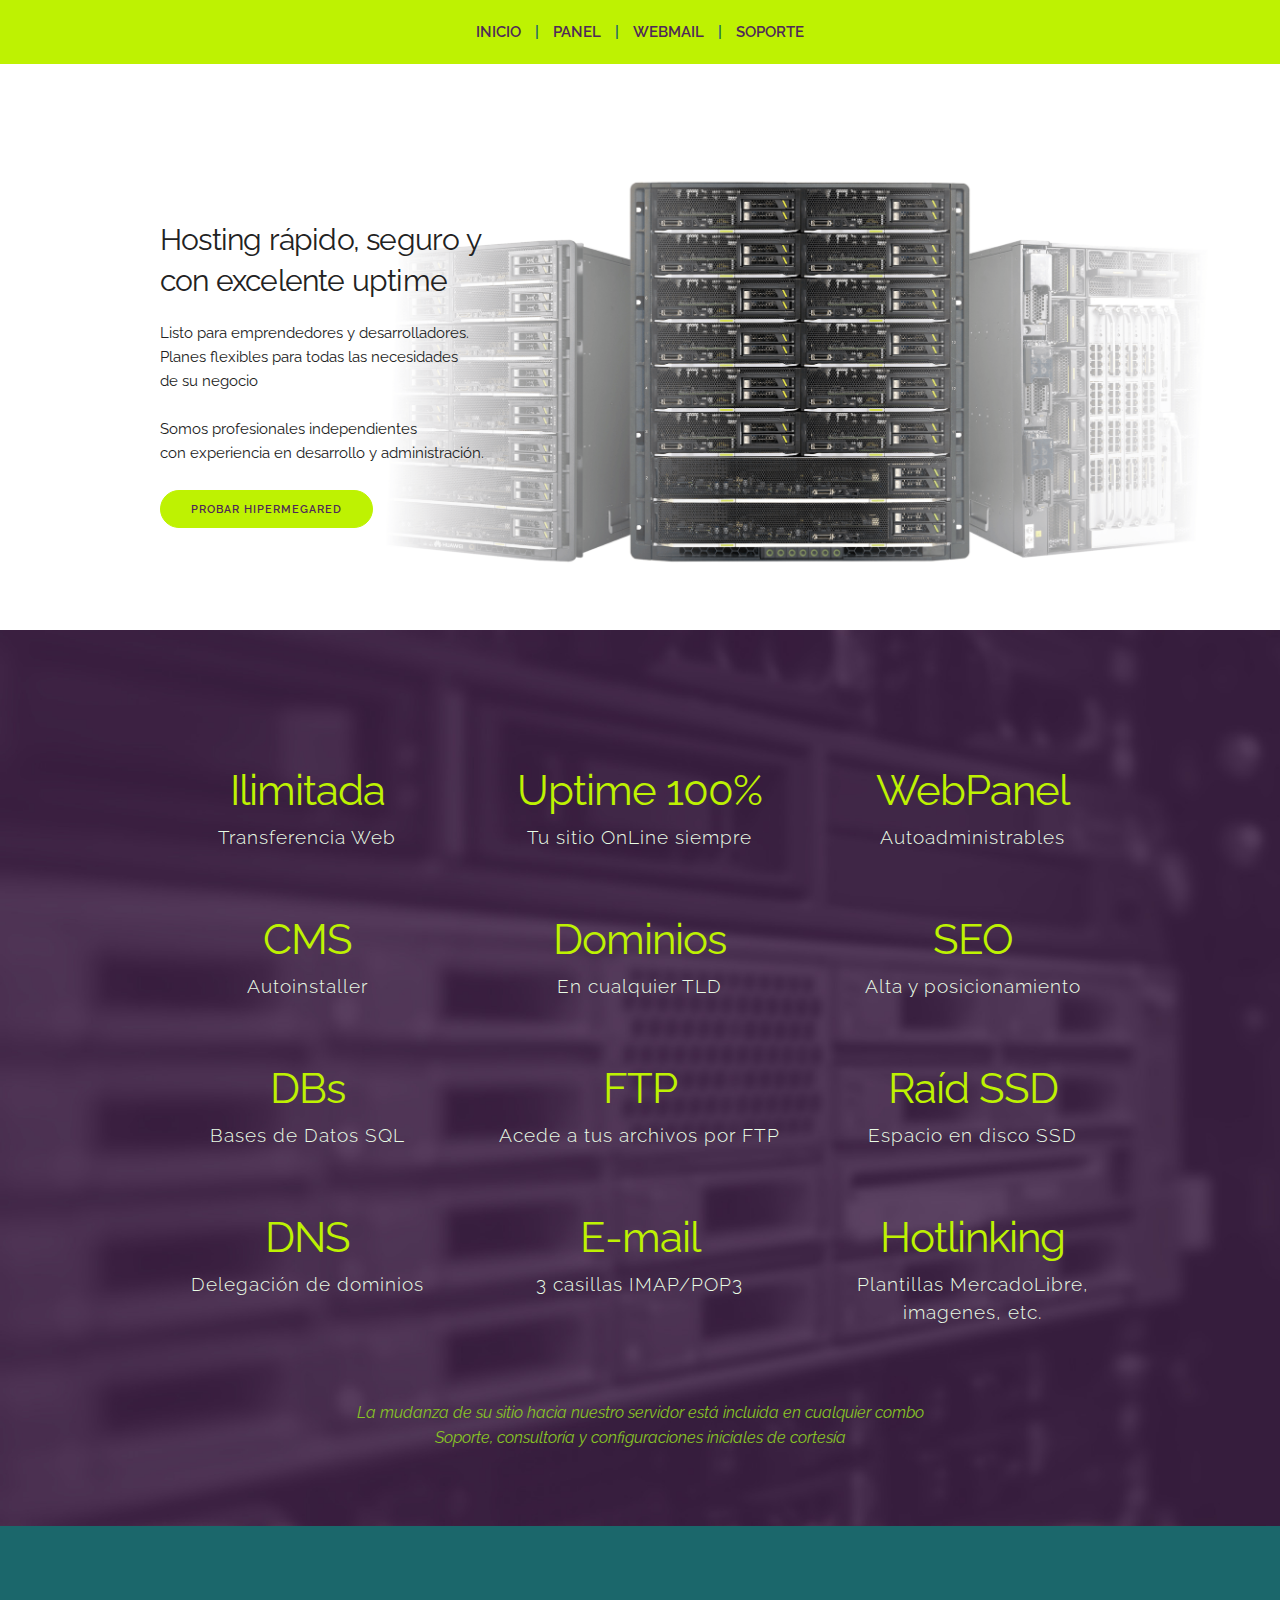
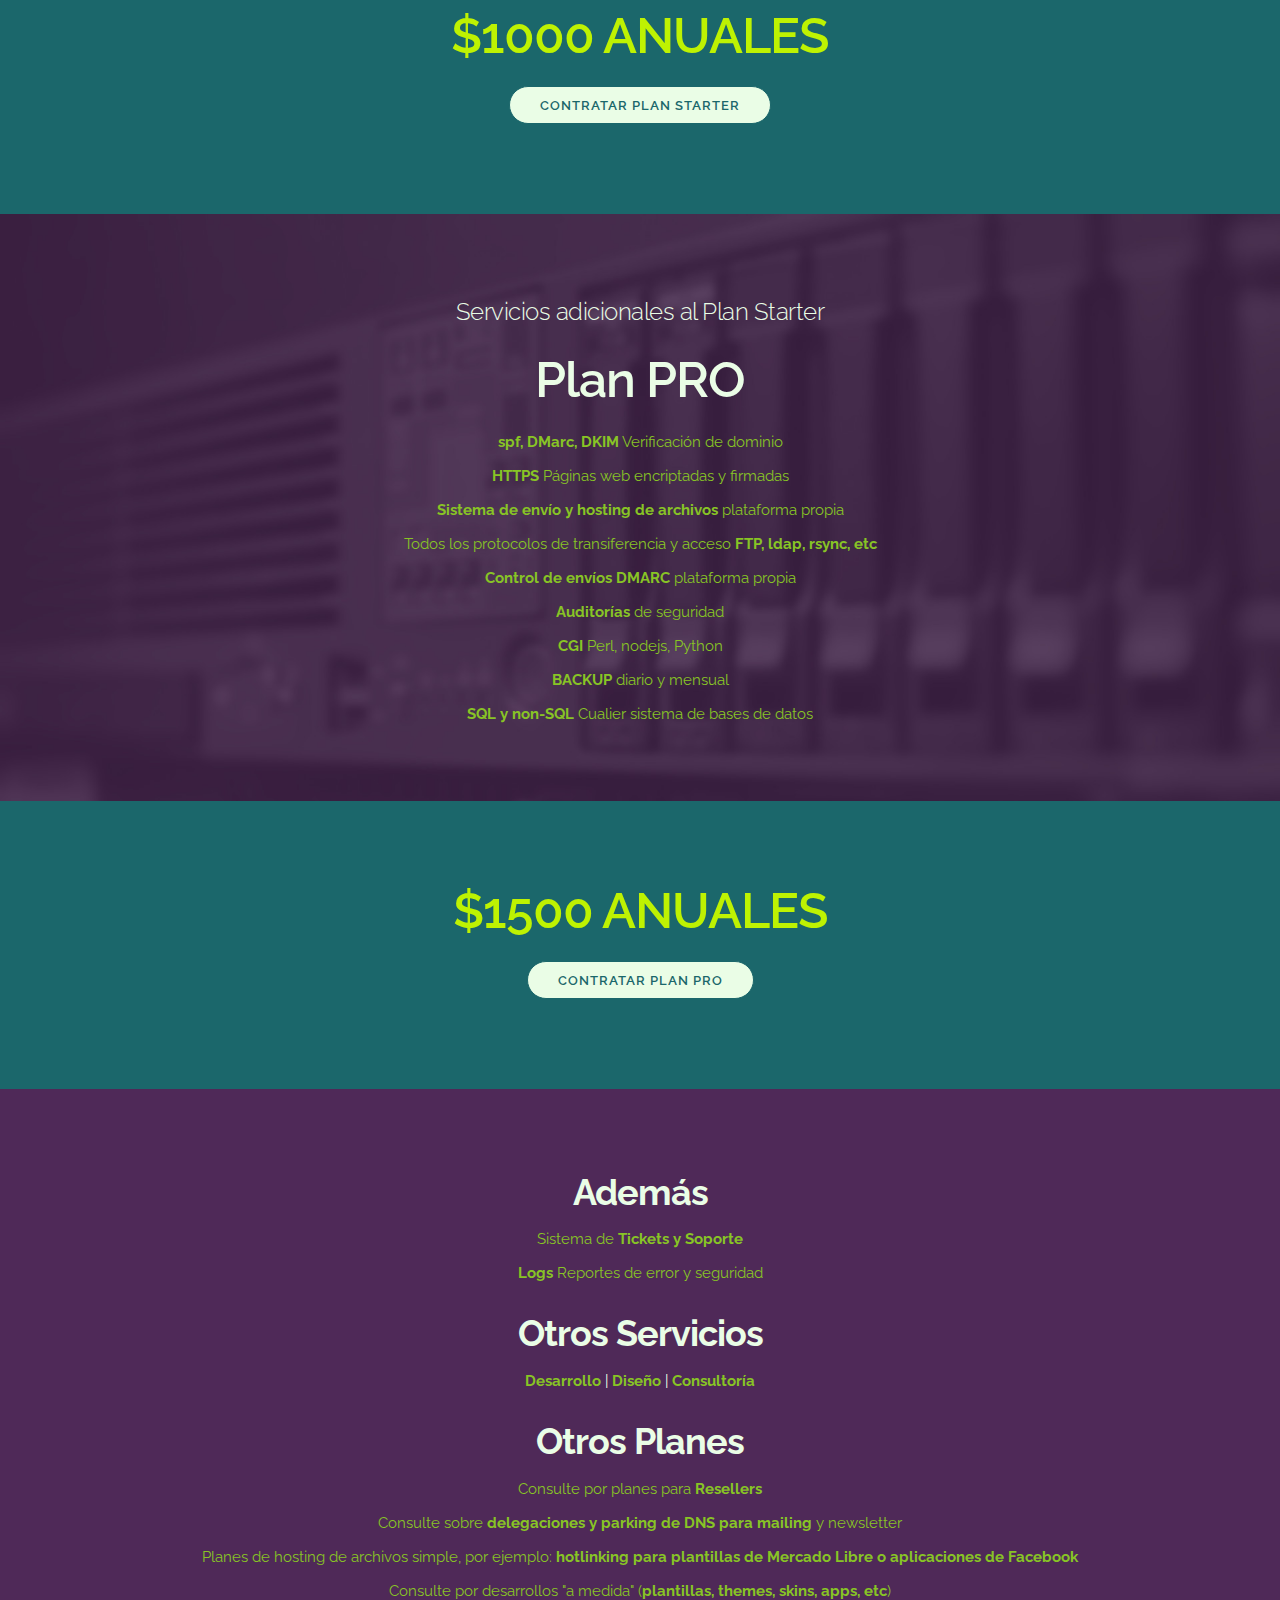
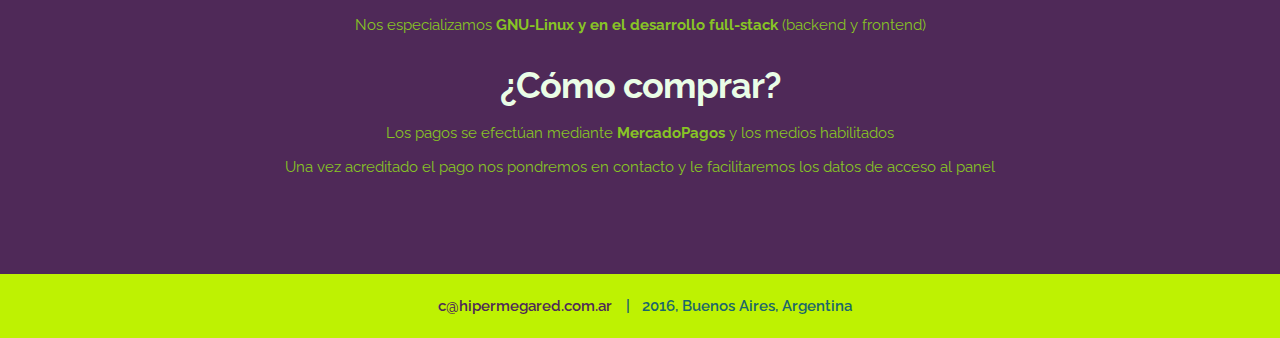
==== landing-hmr/index.html @ 1bd11de4 "m" ====
<!DOCTYPE html>
<html lang="en">
<head>

  <!-- Basic Page Needs
  –––––––––––––––––––––––––––––––––––––––––––––––––– -->
  <meta charset="utf-8">
  <title>HiperMegaRed | Hosting & Desarrollo</title>
  <meta name="description" content="Hipermegared; Planes de hosting a tu medida.">
  <meta name="keywords" content="Hipermegared, hosting para emprendedores, hosting para desarrolladores, hosting anual, planes de hosting, hosting linux, hosting php, hosting mysql, hosting apache, hosting panel, hosting Argentina, hosting independiente, ispconfig, webmail, mailing, SEO, newsletter, desarrollo, diseño, optimización">
  <meta name="author" content="HiperMegaRed">

  <!-- Mobile Specific Metas
  –––––––––––––––––––––––––––––––––––––––––––––––––– -->
  <meta name="viewport" content="width=device-width, initial-scale=1">

  <!-- FONT
  –––––––––––––––––––––––––––––––––––––––––––––––––– -->
  <link href='//fonts.googleapis.com/css?family=Raleway:400,300,600' rel='stylesheet' type='text/css'>

  <!-- CSS
  –––––––––––––––––––––––––––––––––––––––––––––––––– -->
  <link rel="stylesheet" href="dist/css/normalize.css">
  <link rel="stylesheet" href="dist/css/skeleton.css">
  <link rel="stylesheet" href="css/custom.css">

  <!-- Scripts
  –––––––––––––––––––––––––––––––––––––––––––––––––– -->
  <script src="//ajax.googleapis.com/ajax/libs/jquery/2.1.1/jquery.min.js"></script>

  <!-- Favicon
  –––––––––––––––––––––––––––––––––––––––––––––––––– -->
  <link rel="icon" type="image/png" href="images/hmr.png">

</head>
<body>

  <!-- Primary Page Layout
  –––––––––––––––––––––––––––––––––––––––––––––––––– -->
  <header>
    <nav>
      <a href="/">inicio</a> |
      <a target="_blank" href="http://hipermegared.com.ar:8080/">panel</a> |
      <a href="http://hipermegared.com.ar/bf7b84d50ff6fabd6f59cba24a669cf7" 
        target="_blank" >webmail</a> |
      <a target="_blank" href="http://hipermegared.com.ar/tickets">soporte</a>
    </nav>
  </header>

  <div class="section hero">
    <div class="container">
      <div class="row">
        <div class="one-half column">
          <h4 class="hero-heading">Hosting r&aacute;pido, seguro y<br>con excelente
            uptime</h4>
          <p>Listo para emprendedores y desarrolladores.<br>
            Planes flexibles para todas las necesidades<br>de su negocio<br><br>
            Somos profesionales independientes<br>con experiencia en desarrollo
            y administraci&oacute;n.</p>
          <a class="button button-primary"
            href="http://articulo.mercadolibre.com.ar/MLA-625133659-hosting-anual-rapido-seguro-y-con-excelente-uptime-_JM"
              target="_blank">
            Probar HiperMegaRed
          </a>

        </div>
        <div class="one-half column servers">
        <img class="server" src="images/server.png">
          <!-- <img class="server" src="http://cdn2.itpro.co.uk/sites/itpro/files/2016/04/huawei_fusionserver_e9000.png"> -->

        </div>
      </div>
    </div>
  </div>

  <div class="section starter">
    <p>
      <em>

      </em>
    </p>
    <div class="container">

      <div class="row">
        <div class="four columns value">
          <h2 class="value-multiplier">Ilimitada</h2>
          <h5 class="value-heading">Transferencia Web</h5>
          <!-- <p class="value-description">No medimos la tranferencia mensual.</p> -->
        </div>
        <div class="four columns value">
          <h2 class="value-multiplier">Uptime 100%</h2>
          <h5 class="value-heading">Tu sitio OnLine siempre</h5>
          <!-- <p class="value-description">Nuestros servidores no &quot;se caen&quot; nunca.</p> -->
        </div>
        <div class="four columns value">
          <h2 class="value-multiplier">WebPanel</h2>
          <h5 class="value-heading">Autoadministrables</h5>
          <!-- <p class="value-description">No depend&eacute;s de nadie para manejar tu sitio.</p> -->
        </div>
      </div>

      <div class="row">
        <div class="four columns value">
          <h2 class="value-multiplier">CMS</h2>
          <h5 class="value-heading">Autoinstaller</h5>
          <!-- <p class="value-description">WordPress, Joomla, Drupal, PrestaShop, Magento, etc.</p> -->
        </div>
        <div class="four columns value">
          <h2 class="value-multiplier">Dominios</h2>
          <h5 class="value-heading">En cualquier TLD</h5>
          <!-- <p class="value-description">Ten&eacute; tu direcci&oacute;n .com.ar, .com, .net, .org facilmente.</p> -->
        </div>
        <div class="four columns value">
          <h2 class="value-multiplier">SEO</h2>
          <h5 class="value-heading">Alta y posicionamiento</h5>
          <!-- <p class="value-description">En todos los buscadores.</p> -->
        </div>
      </div>

      <div class="row">
        <div class="four columns value">
          <h2 class="value-multiplier">DBs</h2>
          <h5 class="value-heading">Bases de Datos SQL</h5>
          <!-- <p class="value-description">Phpmyadmin y Adminer.</p> -->
        </div>
        <div class="four columns value">
          <h2 class="value-multiplier">FTP</h2>
          <h5 class="value-heading">Acede a tus archivos por FTP</h5>
          <!-- <p class="value-description">Todos los protocolos de transiferencia y acceso.</p> -->
        </div>
        <div class="four columns value">
          <h2 class="value-multiplier">Ra&iacute;d SSD</h2>
          <h5 class="value-heading">Espacio en disco SSD</h5>
          <!-- <p class="value-description">La mejor velocidad de lectura, transferencia y estabilidad.</p> -->
        </div>
      </div>

      <div class="row">
        <div class="four columns value">
          <h2 class="value-multiplier">DNS</h2>
          <h5 class="value-heading">Delegaci&oacute;n de dominios</h5>
          <!-- <p class="value-description">Tus dominios a nuestros DNS.</p> -->
        </div>
        <div class="four columns value">
          <h2 class="value-multiplier">E-mail</h2>
          <h5 class="value-heading">3 casillas IMAP/POP3</h5>
          <!-- <p class="value-description">Hasta 3 casillas de mail.</p> -->
        </div>
        <div class="four columns value">
          <h2 class="value-multiplier">Hotlinking</h2>
          <h5 class="value-heading">Plantillas MercadoLibre, imagenes, etc.</h5>
          <!-- <p class="value-description">Plantillas MercadoLibre, imagenes, etc.</p> -->
        </div>
      </div>
      <p class="nota">
        <em>La mudanza de su sitio hacia nuestro servidor est&aacute; incluida en cualquier
        combo<br>
        Soporte, consultor&iacute;a y configuraciones iniciales de cortes&iacute;a</em>
      </p>

    </div>
  </div>


  <div class="section contrata">
    <div class="container">
        <h1 class="titulo ">$1000 ANUALES</h1>
        <a class="button button-primary" href="http://articulo.mercadolibre.com.ar/MLA-625133659-hosting-anual-rapido-seguro-y-con-excelente-uptime-_JM" target="_blank">Contratar Plan STARTER</a>
    </div>
  </div>


  <div class="section pro">

      <h5 class="nota">Servicios adicionales al Plan Starter</h5>
      <h1>Plan PRO</h1>
      <ul>
        <li><strong>spf, DMarc, DKIM</strong> Verificaci&oacute;n de dominio</li>
        <li><strong>HTTPS</strong> P&aacute;ginas web encriptadas y firmadas</li>
        <li><strong>Sistema de env&iacute;o y hosting de archivos</strong> plataforma propia</li>
        <li>Todos los protocolos de transiferencia y acceso <strong>FTP, ldap, rsync, etc</strong></li>
        <li><strong>Control de env&iacute;os DMARC</strong> plataforma propia</li>
        <li><strong>Auditor&iacute;as</strong> de seguridad</li>
        <li><strong>CGI</strong> Perl, nodejs, Python</li>
        <li><strong>BACKUP</strong> diario y mensual</li>
        <li><strong>SQL y non-SQL</strong> Cualier sistema de bases de datos</li>
      </ul>
  </div>

  <div class="section contrata">
    <div class="container">
        <h1 class="titulo ">$1500 ANUALES</h1>
        <a class="button button-primary" href="http://articulo.mercadolibre.com.ar/MLA-625133412-hosting-anual-pro-rapido-seguro-y-con-excelente-uptime-_JM" target="_blank">Contratar Plan PRO</a>
    </div>
  </div>

  <div class="section ademas">
    <div class="container">

      <h3 class="section-heading">Adem&aacute;s</h3>
      <ul>
        <li>Sistema de <strong>Tickets y Soporte</strong></li>
        <li><strong>Logs</strong> Reportes de error y seguridad</li>
      </ul>

      <h3 class="section-heading">Otros Servicios</h3>
      <p><strong>Desarrollo</strong> <span class="separador">|</span> <strong>Dise&ntilde;o</strong> <span class="separador">|</span> <strong>Consultor&iacute;a</strong></p>
     

      <h3 class="section-heading">Otros Planes</h3>
      <ul>
        <li>Consulte por planes para <strong>Resellers</strong></li>
        <li>Consulte sobre <strong>delegaciones y parking de DNS para mailing</strong> y newsletter</li>
        <li>Planes de hosting de archivos simple, por ejemplo: <strong>hotlinking para plantillas de
          Mercado Libre o aplicaciones de Facebook</strong></li>
        <li>Consulte por desarrollos &quot;a medida&quot; (<strong>plantillas, themes, skins, apps, etc</strong>)</li>
        <li>Nos especializamos <strong>GNU-Linux y en el desarrollo full-stack</strong> (backend y frontend)</li>
      </ul>
      

      <h3 class="section-heading">&iquest;C&oacute;mo comprar?</h3>
      <ul>
        <li>Los pagos se efect&uacute;an mediante <strong>MercadoPagos</strong> y los medios habilitados</li>
        <li>Una vez acreditado el pago nos pondremos en contacto y le facilitaremos los
        datos de acceso al panel</li>
      </ul>

      </div>
    </div>
  </div>

  <footer>
    <nav>
      <a href="mailto:c@hipermegared.com.ar">c@hipermegared.com.ar</a> |
      &nbsp;&nbsp;2016, Buenos Aires, Argentina
    </nav>
  </footer>



<!-- End Document
  –––––––––––––––––––––––––––––––––––––––––––––––––– -->
</body>
</html>
---- landing-hmr/dist/css/skeleton.css ----
/*
* Skeleton V2.0.4
* Copyright 2014, Dave Gamache
* www.getskeleton.com
* Free to use under the MIT license.
* http://www.opensource.org/licenses/mit-license.php
* 12/29/2014
*/


/* Table of contents
––––––––––––––––––––––––––––––––––––––––––––––––––
- Grid
- Base Styles
- Typography
- Links
- Buttons
- Forms
- Lists
- Code
- Tables
- Spacing
- Utilities
- Clearing
- Media Queries
*/


/* Grid
–––––––––––––––––––––––––––––––––––––––––––––––––– */
.container {
  position: relative;
  width: 100%;
  max-width: 960px;
  margin: 0 auto;
  padding: 0 20px;
  box-sizing: border-box; }
.column,
.columns {
  width: 100%;
  float: left;
  box-sizing: border-box; }

/* For devices larger than 400px */
@media (min-width: 400px) {
  .container {
    width: 85%;
    padding: 0; }
}

/* For devices larger than 550px */
@media (min-width: 550px) {
  .container {
    width: 80%; }
  .column,
  .columns {
    margin-left: 4%; }
  .column:first-child,
  .columns:first-child {
    margin-left: 0; }

  .one.column,
  .one.columns                    { width: 4.66666666667%; }
  .two.columns                    { width: 13.3333333333%; }
  .three.columns                  { width: 22%;            }
  .four.columns                   { width: 30.6666666667%; }
  .five.columns                   { width: 39.3333333333%; }
  .six.columns                    { width: 48%;            }
  .seven.columns                  { width: 56.6666666667%; }
  .eight.columns                  { width: 65.3333333333%; }
  .nine.columns                   { width: 74.0%;          }
  .ten.columns                    { width: 82.6666666667%; }
  .eleven.columns                 { width: 91.3333333333%; }
  .twelve.columns                 { width: 100%; margin-left: 0; }

  .one-third.column               { width: 30.6666666667%; }
  .two-thirds.column              { width: 65.3333333333%; }

  .one-half.column                { width: 48%; }

  /* Offsets */
  .offset-by-one.column,
  .offset-by-one.columns          { margin-left: 8.66666666667%; }
  .offset-by-two.column,
  .offset-by-two.columns          { margin-left: 17.3333333333%; }
  .offset-by-three.column,
  .offset-by-three.columns        { margin-left: 26%;            }
  .offset-by-four.column,
  .offset-by-four.columns         { margin-left: 34.6666666667%; }
  .offset-by-five.column,
  .offset-by-five.columns         { margin-left: 43.3333333333%; }
  .offset-by-six.column,
  .offset-by-six.columns          { margin-left: 52%;            }
  .offset-by-seven.column,
  .offset-by-seven.columns        { margin-left: 60.6666666667%; }
  .offset-by-eight.column,
  .offset-by-eight.columns        { margin-left: 69.3333333333%; }
  .offset-by-nine.column,
  .offset-by-nine.columns         { margin-left: 78.0%;          }
  .offset-by-ten.column,
  .offset-by-ten.columns          { margin-left: 86.6666666667%; }
  .offset-by-eleven.column,
  .offset-by-eleven.columns       { margin-left: 95.3333333333%; }

  .offset-by-one-third.column,
  .offset-by-one-third.columns    { margin-left: 34.6666666667%; }
  .offset-by-two-thirds.column,
  .offset-by-two-thirds.columns   { margin-left: 69.3333333333%; }

  .offset-by-one-half.column,
  .offset-by-one-half.columns     { margin-left: 52%; }

}


/* Base Styles
–––––––––––––––––––––––––––––––––––––––––––––––––– */
/* NOTE
html is set to 62.5% so that all the REM measurements throughout Skeleton
are based on 10px sizing. So basically 1.5rem = 15px :) */
html {
  font-size: 62.5%; }
body {
  font-size: 1.5em; /* currently ems cause chrome bug misinterpreting rems on body element */
  line-height: 1.6;
  font-weight: 400;
  font-family: "Raleway", "HelveticaNeue", "Helvetica Neue", Helvetica, Arial, sans-serif;
  color: #222; }


/* Typography
–––––––––––––––––––––––––––––––––––––––––––––––––– */
h1, h2, h3, h4, h5, h6 {
  margin-top: 0;
  margin-bottom: 2rem;
  font-weight: 300; }
h1 { font-size: 4.0rem; line-height: 1.2;  letter-spacing: -.1rem;}
h2 { font-size: 3.6rem; line-height: 1.25; letter-spacing: -.1rem; }
h3 { font-size: 3.0rem; line-height: 1.3;  letter-spacing: -.1rem; }
h4 { font-size: 2.4rem; line-height: 1.35; letter-spacing: -.08rem; }
h5 { font-size: 1.8rem; line-height: 1.5;  letter-spacing: -.05rem; }
h6 { font-size: 1.5rem; line-height: 1.6;  letter-spacing: 0; }

/* Larger than phablet */
@media (min-width: 550px) {
  h1 { font-size: 5.0rem; }
  h2 { font-size: 4.2rem; }
  h3 { font-size: 3.6rem; }
  h4 { font-size: 3.0rem; }
  h5 { font-size: 2.4rem; }
  h6 { font-size: 1.5rem; }
}

p {
  margin-top: 0; }


/* Links
–––––––––––––––––––––––––––––––––––––––––––––––––– */
a {
  color: #1EAEDB; }
a:hover {
  color: #0FA0CE; }


/* Buttons
–––––––––––––––––––––––––––––––––––––––––––––––––– */
.button,
button,
input[type="submit"],
input[type="reset"],
input[type="button"] {
  display: inline-block;
  height: 38px;
  padding: 0 30px;
  color: #555;
  text-align: center;
  font-size: 11px;
  font-weight: 600;
  line-height: 38px;
  letter-spacing: .1rem;
  text-transform: uppercase;
  text-decoration: none;
  white-space: nowrap;
  background-color: transparent;
  border-radius: 4px;
  border: 1px solid #bbb;
  cursor: pointer;
  box-sizing: border-box; }
.button:hover,
button:hover,
input[type="submit"]:hover,
input[type="reset"]:hover,
input[type="button"]:hover,
.button:focus,
button:focus,
input[type="submit"]:focus,
input[type="reset"]:focus,
input[type="button"]:focus {
  color: #333;
  border-color: #888;
  outline: 0; }
.button.button-primary,
button.button-primary,
input[type="submit"].button-primary,
input[type="reset"].button-primary,
input[type="button"].button-primary {
  color: #FFF;
  background-color: #33C3F0;
  border-color: #33C3F0; }
.button.button-primary:hover,
button.button-primary:hover,
input[type="submit"].button-primary:hover,
input[type="reset"].button-primary:hover,
input[type="button"].button-primary:hover,
.button.button-primary:focus,
button.button-primary:focus,
input[type="submit"].button-primary:focus,
input[type="reset"].button-primary:focus,
input[type="button"].button-primary:focus {
  color: #FFF;
  background-color: #1EAEDB;
  border-color: #1EAEDB; }


/* Forms
–––––––––––––––––––––––––––––––––––––––––––––––––– */
input[type="email"],
input[type="number"],
input[type="search"],
input[type="text"],
input[type="tel"],
input[type="url"],
input[type="password"],
textarea,
select {
  height: 38px;
  padding: 6px 10px; /* The 6px vertically centers text on FF, ignored by Webkit */
  background-color: #fff;
  border: 1px solid #D1D1D1;
  border-radius: 4px;
  box-shadow: none;
  box-sizing: border-box; }
/* Removes awkward default styles on some inputs for iOS */
input[type="email"],
input[type="number"],
input[type="search"],
input[type="text"],
input[type="tel"],
input[type="url"],
input[type="password"],
textarea {
  -webkit-appearance: none;
     -moz-appearance: none;
          appearance: none; }
textarea {
  min-height: 65px;
  padding-top: 6px;
  padding-bottom: 6px; }
input[type="email"]:focus,
input[type="number"]:focus,
input[type="search"]:focus,
input[type="text"]:focus,
input[type="tel"]:focus,
input[type="url"]:focus,
input[type="password"]:focus,
textarea:focus,
select:focus {
  border: 1px solid #33C3F0;
  outline: 0; }
label,
legend {
  display: block;
  margin-bottom: .5rem;
  font-weight: 600; }
fieldset {
  padding: 0;
  border-width: 0; }
input[type="checkbox"],
input[type="radio"] {
  display: inline; }
label > .label-body {
  display: inline-block;
  margin-left: .5rem;
  font-weight: normal; }


/* Lists
–––––––––––––––––––––––––––––––––––––––––––––––––– */
ul {
  list-style: circle inside; }
ol {
  list-style: decimal inside; }
ol, ul {
  padding-left: 0;
  margin-top: 0; }
ul ul,
ul ol,
ol ol,
ol ul {
  margin: 1.5rem 0 1.5rem 3rem;
  font-size: 90%; }
li {
  margin-bottom: 1rem; }


/* Code
–––––––––––––––––––––––––––––––––––––––––––––––––– */
code {
  padding: .2rem .5rem;
  margin: 0 .2rem;
  font-size: 90%;
  white-space: nowrap;
  background: #F1F1F1;
  border: 1px solid #E1E1E1;
  border-radius: 4px; }
pre > code {
  display: block;
  padding: 1rem 1.5rem;
  white-space: pre; }


/* Tables
–––––––––––––––––––––––––––––––––––––––––––––––––– */
th,
td {
  padding: 12px 15px;
  text-align: left;
  border-bottom: 1px solid #E1E1E1; }
th:first-child,
td:first-child {
  padding-left: 0; }
th:last-child,
td:last-child {
  padding-right: 0; }


/* Spacing
–––––––––––––––––––––––––––––––––––––––––––––––––– */
button,
.button {
  margin-bottom: 1rem; }
input,
textarea,
select,
fieldset {
  margin-bottom: 1.5rem; }
pre,
blockquote,
dl,
figure,
table,
p,
ul,
ol,
form {
  margin-bottom: 2.5rem; }


/* Utilities
–––––––––––––––––––––––––––––––––––––––––––––––––– */
.u-full-width {
  width: 100%;
  box-sizing: border-box; }
.u-max-full-width {
  max-width: 100%;
  box-sizing: border-box; }
.u-pull-right {
  float: right; }
.u-pull-left {
  float: left; }


/* Misc
–––––––––––––––––––––––––––––––––––––––––––––––––– */
hr {
  margin-top: 3rem;
  margin-bottom: 3.5rem;
  border-width: 0;
  border-top: 1px solid #E1E1E1; }


/* Clearing
–––––––––––––––––––––––––––––––––––––––––––––––––– */

/* Self Clearing Goodness */
.container:after,
.row:after,
.u-cf {
  content: "";
  display: table;
  clear: both; }


/* Media Queries
–––––––––––––––––––––––––––––––––––––––––––––––––– */
/*
Note: The best way to structure the use of media queries is to create the queries
near the relevant code. For example, if you wanted to change the styles for buttons
on small devices, paste the mobile query code up in the buttons section and style it
there.
*/


/* Larger than mobile */
@media (min-width: 400px) {}

/* Larger than phablet (also point when grid becomes active) */
@media (min-width: 550px) {}

/* Larger than tablet */
@media (min-width: 750px) {}

/* Larger than desktop */
@media (min-width: 1000px) {}

/* Larger than Desktop HD */
@media (min-width: 1200px) {}
---- landing-hmr/css/custom.css ----
/* HMR
–––––––––––––––––––––––––––––––––––––––––––––––––– */


/* 
violeta: #4F2958; #fondos
celeste-oscuro: #1B676B; #fondos
cyan: #88C425; 
naranja: #BEF202;
blanco: #EAFDE6;
*/


html {
    overflow-x: hidden;
}

header,
footer {
    text-align: center;
    font-weight: 600;
    color: #1B676B;
    padding: 20px 0;
    position: fixed;
    top: 0;
    left: 0;
    width: 100%;
    background: #BEF202;
    z-index: 9999999;
}

footer {
    position: relative;
    top: inherit;
    left: inherit;
}

header a,
footer a {
    color: #4F2958;
    text-decoration: none;
    text-transform: uppercase;
    margin: 0 10px;
}

header a:hover,
footer a:hover {
    color: #EAFDE6;
}

footer a {
    text-transform: none;
    /*font-weight:normal;*/
}


/* Shared
–––––––––––––––––––––––––––––––––––––––––––––––––– */

.button {
    border-radius: 100px;
}

h1 {
    font-weight: 600;
}

li {
    color: #88C425;
    list-style: none;
}

.nota {
    /*opacity: .5;*/
}

.value{
  margin-top: 3rem;
  margin-bottom: 3rem;

}
/* Sections
–––––––––––––––––––––––––––––––––––––––––––––––––– */

.section {
    padding: 8rem 0 7rem;
    text-align: center;
}

.section-heading,
.section-description {
    margin-bottom: 1.2rem;
}


/* Hero
–––––––––––––––––––––––––––––––––––––––––––––––––– */

.hero .hero-heading {
    font-weight: 400;
}

.hero .button.button-primary {
    background-color: #BEF202;
    border-color: #BEF202;
    color: #4F2958;
    font-weight: 600;
}

.servers {
    /*position: relative;*/
}

.server {
    position: relative;
    width: 100%;
    padding: 50px 0 0;
    margin: 0;
    z-index: -9999999999;
}


/* Plan Starter
–––––––––––––––––––––––––––––––––––––––––––––––––– */

.starter {
    background-image: url('../images/fondo1.jpg');
    background-size: cover;
    color: #EAFDE6;
    padding-bottom: 5rem;
}

.starter .nota {
    color: #88C425;
    padding-top: 4rem;
    font-size: 1.6rem;
}

.value-multiplier {
    margin-bottom: .5rem;
    color: #BEF202;
    font-weight: 400;
}

.value-heading {
    margin-bottom: .3rem;
    letter-spacing: .1rem;
        font-size: 1.9rem;
}

.value-description {
    font-weight: 300;
    color: #4F2958;
    letter-spacing: .1rem;
}


/* Contrata
–––––––––––––––––––––––––––––––––––––––––––––––––– */

.section.contrata {
    padding: 8rem 0;
    background: #1B676B;
}

.contrata .titulo {
    color: #BEF202;
}

.contrata .button.button-primary {
  color: #1B676B;
  background-color: #EAFDE6;
  border-color: #1B676B;
  font-weight: 600;
  font-size: 1.3rem;
}

.contrata .button.button-primary:hover {
    background-color: #BEF202;
    border-color: #BEF202;
    color: #4F2958;

}


/* Plan Pro
–––––––––––––––––––––––––––––––––––––––––––––––––– */

.pro {
    background-image: url('../images/fondo2.jpg');
    background-size: cover;
    color: #EAFDE6;
    padding-bottom: 5rem;
}


/* Ademas
–––––––––––––––––––––––––––––––––––––––––––––––––– */

.ademas {
    background-color: #4F2958;
    background-size: cover;
    color: #EAFDE6;
}

.ademas p {
    color: #88C425;
}

.ademas .section-heading {
    font-weight: bold;
}

.ademas .section-description {
    margin-bottom: 4rem;
}

.ademas .separador{
  color: #EAFDE6;
}
/* Bigger than 550 */

@media (min-width: 550px) {
    .hero {
        padding-bottom: 12rem;
        text-align: left;
        height: 165px;
    }
    .server {
        width: 150%;
        margin: -10% -30%;
        padding: 0px;
    }
    .hero-heading {
        font-size: 2.4rem;
    }
}


/* Bigger than 750 */

@media (min-width: 750px) {
    .hero {
        height: 190px;
    }
    .hero-heading {
        font-size: 2.6rem;
    }
    .hero {
        padding: 16rem 0 14rem;
    }
    .section-description {
        max-width: 60%;
        margin-left: auto;
        margin-right: auto;
    }
    .server {
        width: 200%;
        margin: 0% -70%;
    }
    .ademas {
        /*padding: 15rem 0 8rem;*/
    }
}


/* Bigger than 1000 */

@media (min-width: 1000px) {
    .hero {
        padding: 22rem 0;
    }
    .hero-heading {
        font-size: 3.0rem;
    }
    .server {
        width: 200%;
        margin: -10% -70%;
    }
}
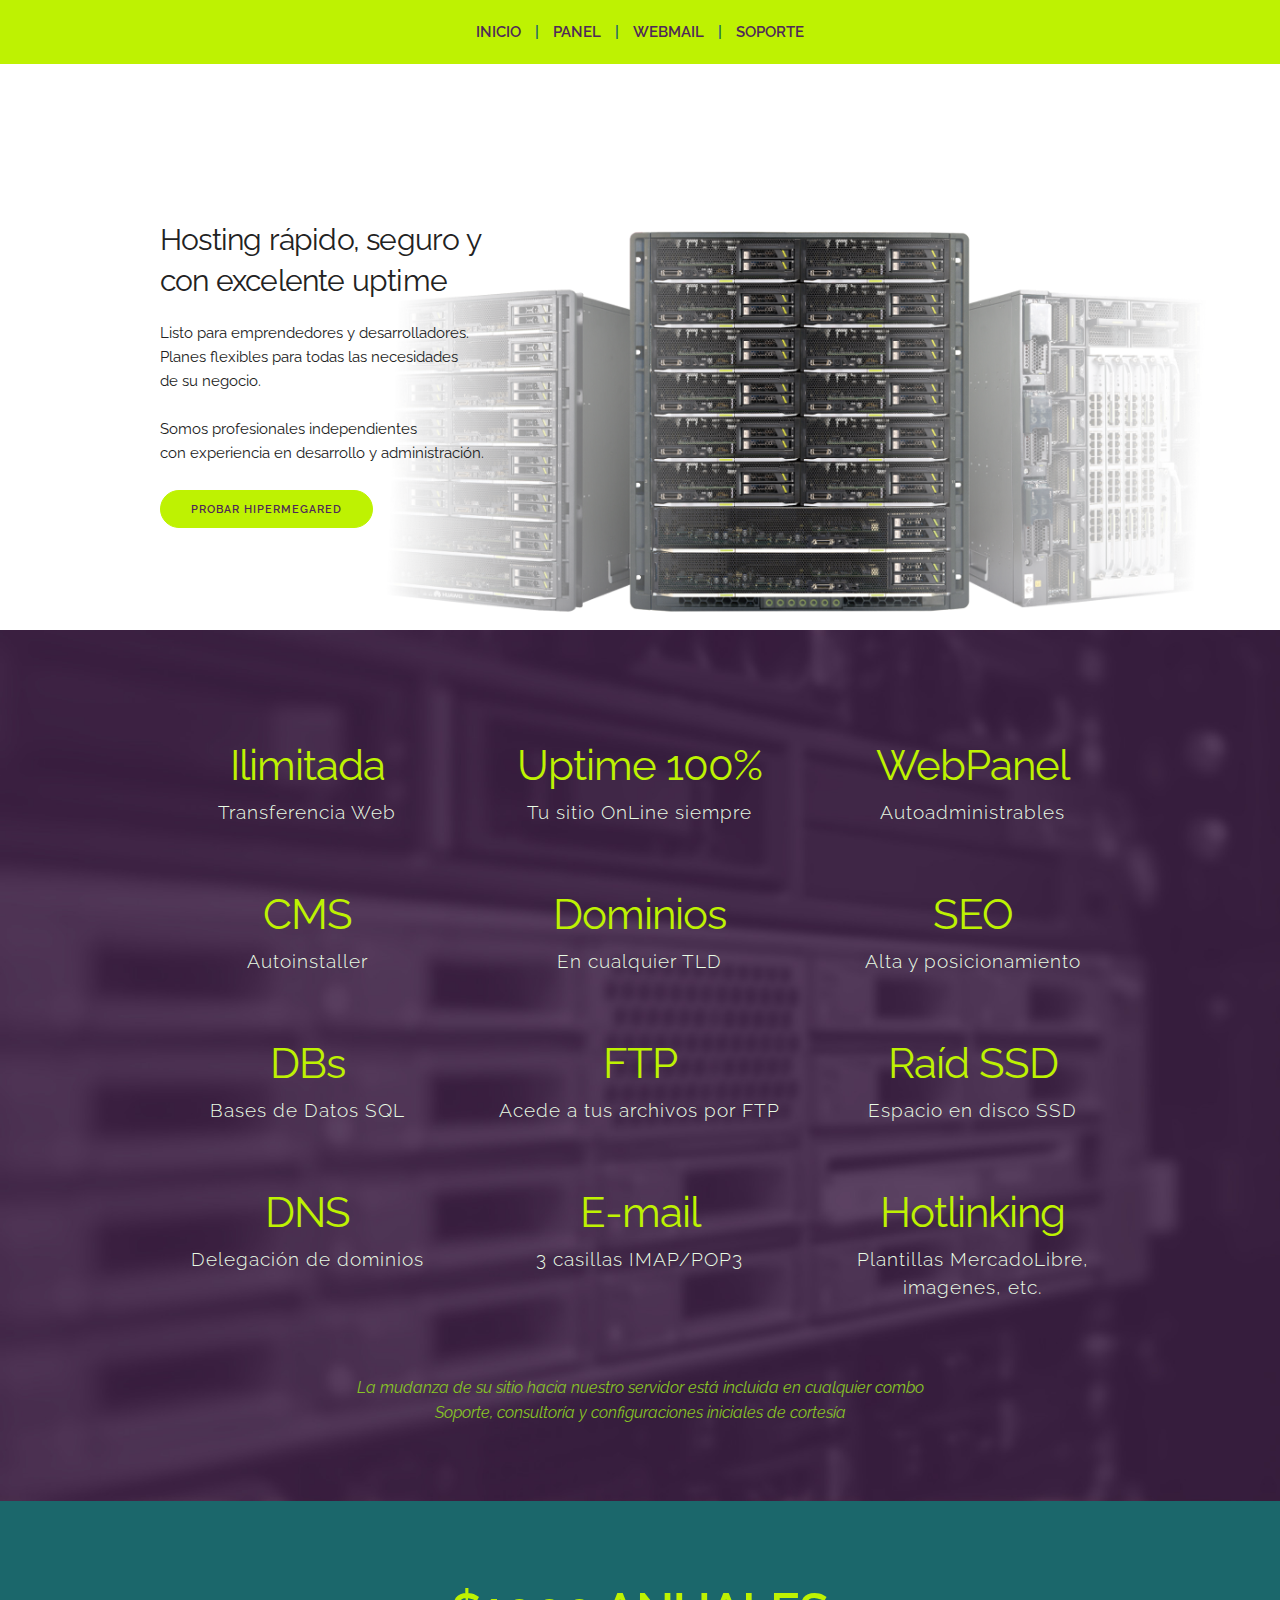
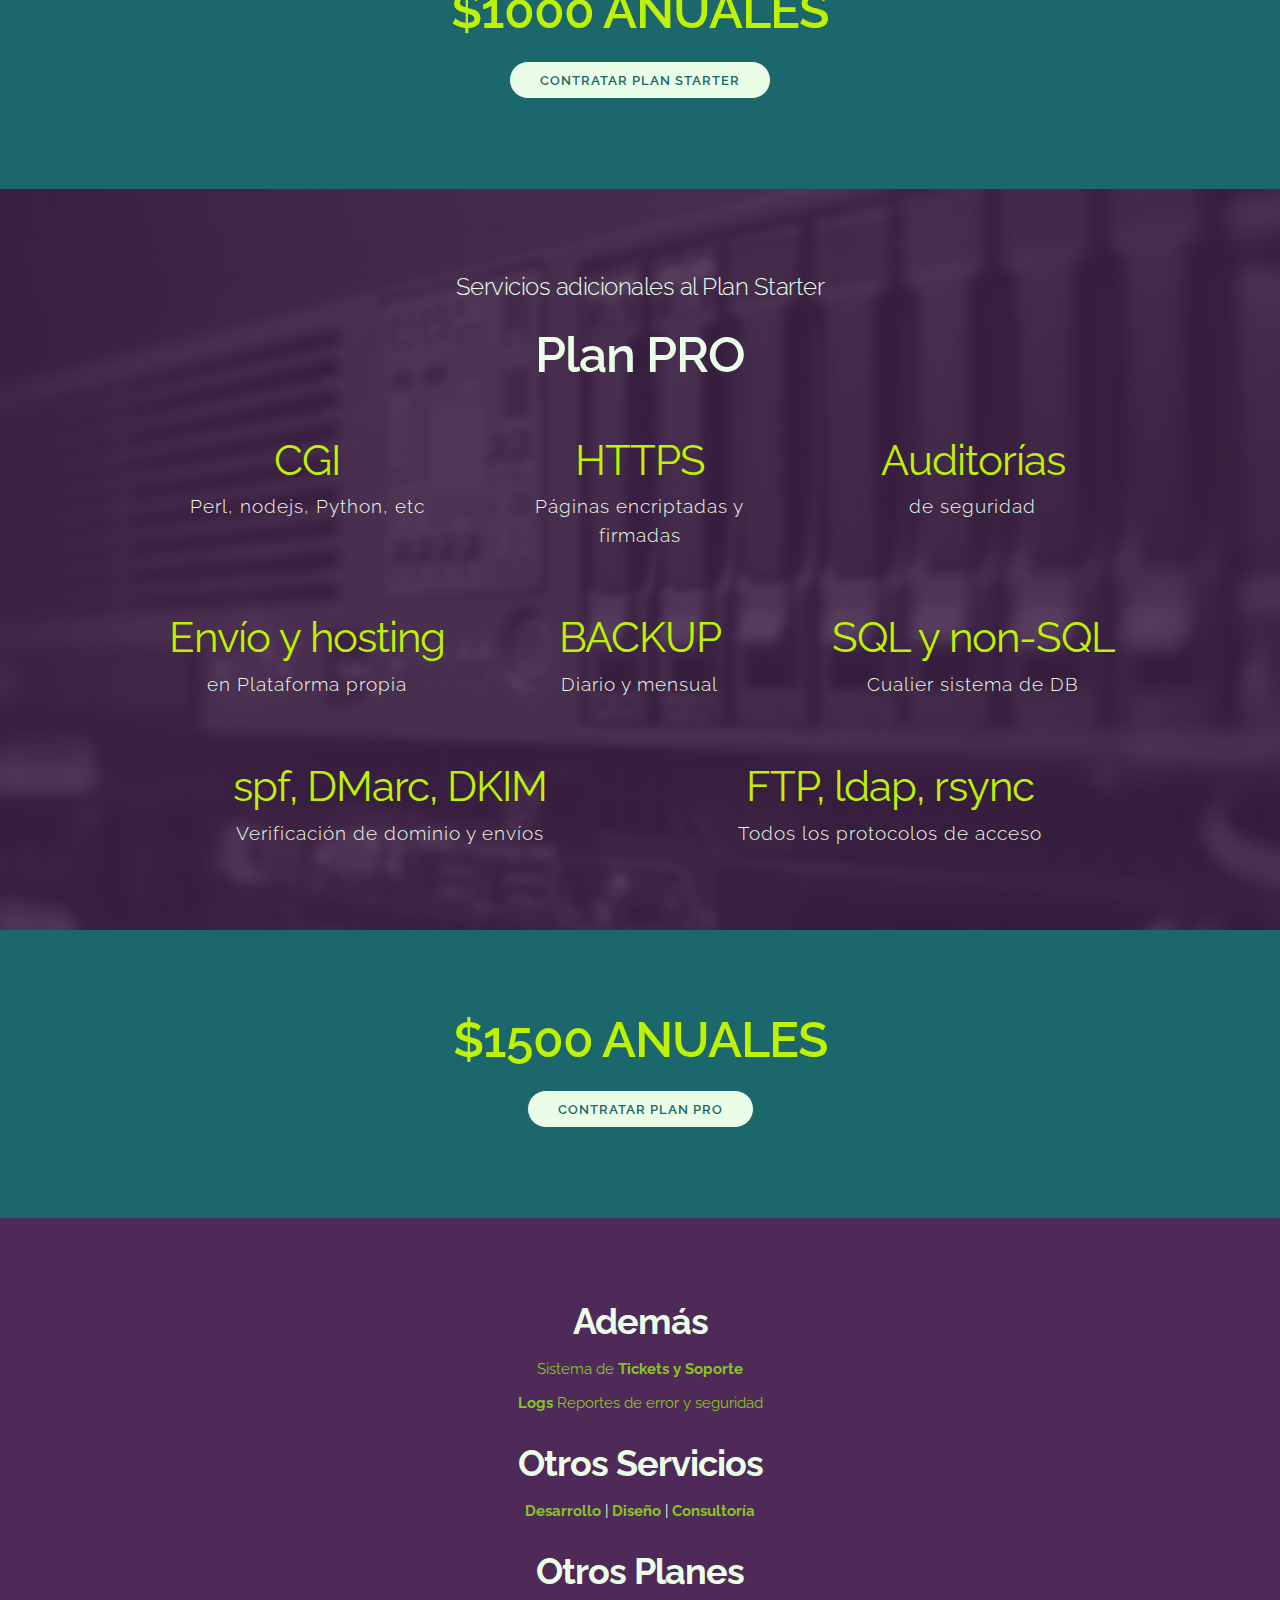
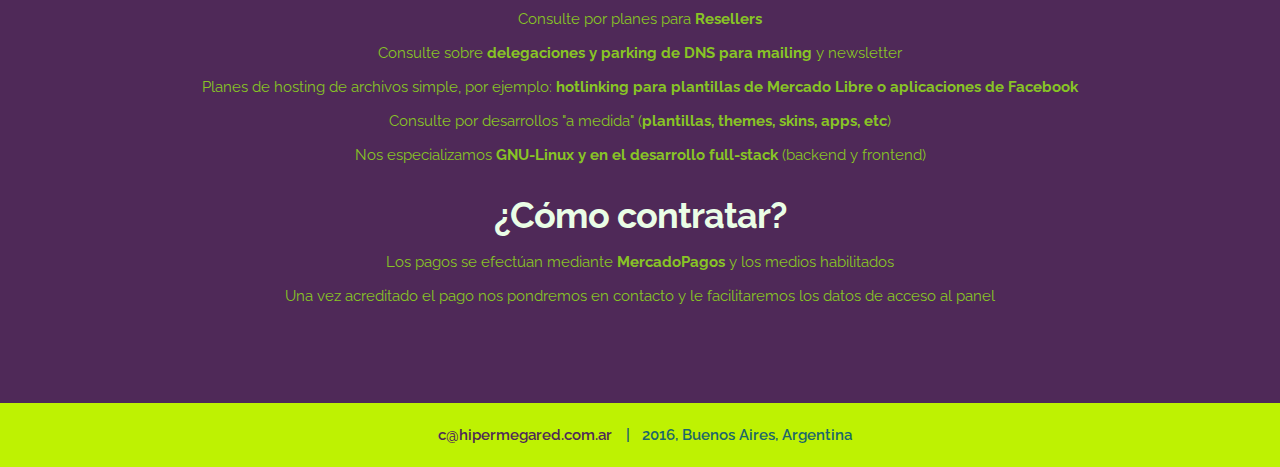
==== commit 62f7928e: "responsivnesssisly" ====
--- a/landing-hmr/index.html
+++ b/landing-hmr/index.html
@@ -1,244 +1,235 @@
 <!DOCTYPE html>
 <html lang="en">
+
 <head>
+    <!-- Basic Page Needs
+  –––––––––––––––––––––––––––––––––––––––––––––––––– -->
+    <meta charset="utf-8">
+    <title>HiperMegaRed | Hosting & Desarrollo</title>
+    <meta name="description" content="Hipermegared; Planes de hosting a tu medida.">
+    <meta name="keywords" content="Hipermegared, hosting para emprendedores, hosting para desarrolladores, hosting anual, planes de hosting, hosting linux, hosting php, hosting mysql, hosting apache, hosting panel, hosting Argentina, hosting independiente, ispconfig, webmail, mailing, SEO, newsletter, desarrollo, diseño, optimización">
+    <meta name="author" content="HiperMegaRed">
+    <!-- Mobile Specific Metas
+  –––––––––––––––––––––––––––––––––––––––––––––––––– -->
+    <meta name="viewport" content="width=device-width, initial-scale=1">
+    <!-- FONT
+  –––––––––––––––––––––––––––––––––––––––––––––––––– -->
+    <link href='//fonts.googleapis.com/css?family=Raleway:400,300,600' rel='stylesheet' type='text/css'>
+    <!-- CSS
+  –––––––––––––––––––––––––––––––––––––––––––––––––– -->
+    <link rel="stylesheet" href="dist/css/normalize.css">
+    <link rel="stylesheet" href="dist/css/skeleton.css">
+    <link rel="stylesheet" href="css/custom.css">
+    <!-- Scripts
+  –––––––––––––––––––––––––––––––––––––––––––––––––– -->
+    <script src="//ajax.googleapis.com/ajax/libs/jquery/2.1.1/jquery.min.js"></script>
+    <!-- Favicon
+  –––––––––––––––––––––––––––––––––––––––––––––––––– -->
+    <link rel="icon" type="image/png" href="images/hmr.png">
+</head>
 
-  <!-- Basic Page Needs
-  –––––––––––––––––––––––––––––––––––––––––––––––––– -->
-  <meta charset="utf-8">
-  <title>HiperMegaRed | Hosting & Desarrollo</title>
-  <meta name="description" content="Hipermegared; Planes de hosting a tu medida.">
-  <meta name="keywords" content="Hipermegared, hosting para emprendedores, hosting para desarrolladores, hosting anual, planes de hosting, hosting linux, hosting php, hosting mysql, hosting apache, hosting panel, hosting Argentina, hosting independiente, ispconfig, webmail, mailing, SEO, newsletter, desarrollo, diseño, optimización">
-  <meta name="author" content="HiperMegaRed">
-
-  <!-- Mobile Specific Metas
-  –––––––––––––––––––––––––––––––––––––––––––––––––– -->
-  <meta name="viewport" content="width=device-width, initial-scale=1">
-
-  <!-- FONT
-  –––––––––––––––––––––––––––––––––––––––––––––––––– -->
-  <link href='//fonts.googleapis.com/css?family=Raleway:400,300,600' rel='stylesheet' type='text/css'>
-
-  <!-- CSS
-  –––––––––––––––––––––––––––––––––––––––––––––––––– -->
-  <link rel="stylesheet" href="dist/css/normalize.css">
-  <link rel="stylesheet" href="dist/css/skeleton.css">
-  <link rel="stylesheet" href="css/custom.css">
-
-  <!-- Scripts
-  –––––––––––––––––––––––––––––––––––––––––––––––––– -->
-  <script src="//ajax.googleapis.com/ajax/libs/jquery/2.1.1/jquery.min.js"></script>
-
-  <!-- Favicon
-  –––––––––––––––––––––––––––––––––––––––––––––––––– -->
-  <link rel="icon" type="image/png" href="images/hmr.png">
-
-</head>
 <body>
-
-  <!-- Primary Page Layout
-  –––––––––––––––––––––––––––––––––––––––––––––––––– -->
-  <header>
-    <nav>
-      <a href="/">inicio</a> |
-      <a target="_blank" href="http://hipermegared.com.ar:8080/">panel</a> |
-      <a href="http://hipermegared.com.ar/bf7b84d50ff6fabd6f59cba24a669cf7" 
-        target="_blank" >webmail</a> |
-      <a target="_blank" href="http://hipermegared.com.ar/tickets">soporte</a>
-    </nav>
-  </header>
-
-  <div class="section hero">
-    <div class="container">
-      <div class="row">
-        <div class="one-half column">
-          <h4 class="hero-heading">Hosting r&aacute;pido, seguro y<br>con excelente
+    <!-- Primary Page Layout
+  –––––––––––––––––––––––––––––––––––––––––––––––––– -->
+    <header>
+        <nav>
+            <a href="/">inicio</a> |
+            <a target="_blank" href="http://hipermegared.com.ar:8080/">panel</a> |
+            <a href="http://hipermegared.com.ar/bf7b84d50ff6fabd6f59cba24a669cf7" target="_blank">webmail</a> |
+            <a target="_blank" href="http://hipermegared.com.ar/tickets">soporte</a>
+        </nav>
+    </header>
+    <div class="section hero">
+        <div class="container">
+            <div class="row">
+                <div class="one-half column data">
+                    <h4 class="hero-heading">Hosting r&aacute;pido, seguro y<br>con excelente
             uptime</h4>
-          <p>Listo para emprendedores y desarrolladores.<br>
-            Planes flexibles para todas las necesidades<br>de su negocio<br><br>
-            Somos profesionales independientes<br>con experiencia en desarrollo
-            y administraci&oacute;n.</p>
-          <a class="button button-primary"
-            href="http://articulo.mercadolibre.com.ar/MLA-625133659-hosting-anual-rapido-seguro-y-con-excelente-uptime-_JM"
-              target="_blank">
+                    <p>Listo para emprendedores y desarrolladores.
+                        <br>Planes flexibles para todas las necesidades<br class="eo">de su negocio.
+                        <br>
+                        <br>Somos profesionales independientes<br>con experiencia en desarrollo y administraci&oacute;n.</p>
+                    <a class="button button-primary" href="http://articulo.mercadolibre.com.ar/MLA-625133659-hosting-anual-rapido-seguro-y-con-excelente-uptime-_JM" target="_blank">
             Probar HiperMegaRed
           </a>
+                </div>
+                <div class="one-half column servers">
+                    <img class="server" src="images/server.png">
+                    <!-- <img class="server" src="http://cdn2.itpro.co.uk/sites/itpro/files/2016/04/huawei_fusionserver_e9000.png"> -->
+                </div>
+            </div>
+        </div>
+    </div>
+    <div class="section starter">
+        <div class="container">
+            <div class="row">
+                <div class="four columns value">
+                    <h2 class="value-multiplier">Ilimitada</h2>
+                    <h5 class="value-heading">Transferencia Web</h5>
+                    <!-- <p class="value-description">No medimos la tranferencia mensual.</p> -->
+                </div>
+                <div class="four columns value">
+                    <h2 class="value-multiplier">Uptime 100%</h2>
+                    <h5 class="value-heading">Tu sitio OnLine siempre</h5>
+                    <!-- <p class="value-description">Nuestros servidores no &quot;se caen&quot; nunca.</p> -->
+                </div>
+                <div class="four columns value">
+                    <h2 class="value-multiplier">WebPanel</h2>
+                    <h5 class="value-heading">Autoadministrables</h5>
+                    <!-- <p class="value-description">No depend&eacute;s de nadie para manejar tu sitio.</p> -->
+                </div>
+            </div>
+            <div class="row">
+                <div class="four columns value">
+                    <h2 class="value-multiplier">CMS</h2>
+                    <h5 class="value-heading">Autoinstaller</h5>
+                    <!-- <p class="value-description">WordPress, Joomla, Drupal, PrestaShop, Magento, etc.</p> -->
+                </div>
+                <div class="four columns value">
+                    <h2 class="value-multiplier">Dominios</h2>
+                    <h5 class="value-heading">En cualquier TLD</h5>
+                    <!-- <p class="value-description">Ten&eacute; tu direcci&oacute;n .com.ar, .com, .net, .org facilmente.</p> -->
+                </div>
+                <div class="four columns value">
+                    <h2 class="value-multiplier">SEO</h2>
+                    <h5 class="value-heading">Alta y posicionamiento</h5>
+                    <!-- <p class="value-description">En todos los buscadores.</p> -->
+                </div>
+            </div>
+            <div class="row">
+                <div class="four columns value">
+                    <h2 class="value-multiplier">DBs</h2>
+                    <h5 class="value-heading">Bases de Datos SQL</h5>
+                    <!-- <p class="value-description">Phpmyadmin y Adminer.</p> -->
+                </div>
+                <div class="four columns value">
+                    <h2 class="value-multiplier">FTP</h2>
+                    <h5 class="value-heading">Acede a tus archivos por FTP</h5>
+                    <!-- <p class="value-description">Todos los protocolos de transiferencia y acceso.</p> -->
+                </div>
+                <div class="four columns value">
+                    <h2 class="value-multiplier">Ra&iacute;d SSD</h2>
+                    <h5 class="value-heading">Espacio en disco SSD</h5>
+                    <!-- <p class="value-description">La mejor velocidad de lectura, transferencia y estabilidad.</p> -->
+                </div>
+            </div>
+            <div class="row">
+                <div class="four columns value">
+                    <h2 class="value-multiplier">DNS</h2>
+                    <h5 class="value-heading">Delegaci&oacute;n de dominios</h5>
+                    <!-- <p class="value-description">Tus dominios a nuestros DNS.</p> -->
+                </div>
+                <div class="four columns value">
+                    <h2 class="value-multiplier">E-mail</h2>
+                    <h5 class="value-heading">3 casillas IMAP/POP3</h5>
+                    <!-- <p class="value-description">Hasta 3 casillas de mail.</p> -->
+                </div>
+                <div class="four columns value">
+                    <h2 class="value-multiplier">Hotlinking</h2>
+                    <h5 class="value-heading">Plantillas MercadoLibre, imagenes, etc.</h5>
+                    <!-- <p class="value-description">Plantillas MercadoLibre, imagenes, etc.</p> -->
+                </div>
+            </div>
+            <p class="nota">
+                <em>
+                  La mudanza de su sitio hacia nuestro servidor est&aacute; 
+                  incluida en cualquier combo<br>Soporte, consultor&iacute;a y 
+                  configuraciones iniciales de cortes&iacute;a
+                </em>
+            </p>
+        </div>
+    </div>
+    <div class="section contrata">
+        <div class="container">
+            <h1 class="titulo ">$1000 ANUALES</h1>
+            <a class="button button-primary" href="http://articulo.mercadolibre.com.ar/MLA-625133659-hosting-anual-rapido-seguro-y-con-excelente-uptime-_JM" target="_blank">
+              Contratar Plan STARTER
+            </a>
+        </div>
+    </div>
+    <div class="section pro">
+        <div class="container">
+            <h5 class="nota">Servicios adicionales al Plan Starter</h5>
+            <h1>Plan PRO</h1>
+            <div class="row">
+                <div class="four columns value">
+                    <h2 class="value-multiplier">CGI</h2>
+                    <h5 class="value-heading">Perl, nodejs, Python, etc</h5>
+                </div>
+                <div class="four columns value">
+                    <h2 class="value-multiplier">HTTPS</h2>
+                    <h5 class="value-heading">P&aacute;ginas encriptadas y firmadas</h5>
+                </div>
+                <div class="four columns value">
+                    <h2 class="value-multiplier">Auditor&iacute;as</h2>
+                    <h5 class="value-heading">de seguridad</h5>
+                </div>
+            </div>
+            <div class="row">
+                <div class="four columns value">
+                    <h2 class="value-multiplier">Env&iacute;o y hosting</h2>
+                    <h5 class="value-heading">en Plataforma propia</h5>
+                </div>
+                <div class="four columns value">
+                    <h2 class="value-multiplier">BACKUP</h2>
+                    <h5 class="value-heading">Diario y mensual</h5>
+                </div>
+                <div class="four columns value">
+                    <h2 class="value-multiplier">SQL y non-SQL</h2>
+                    <h5 class="value-heading">Cualier sistema de DB</h5>
+                </div>
+            </div>
+            <div class="row">
+                <div class="six columns value">
+                    <h2 class="value-multiplier">spf, DMarc, DKIM</h2>
+                    <h5 class="value-heading">Verificaci&oacute;n  de dominio y env&iacute;os</h5>
+                </div>
+                <div class="six columns value">
+                    <h2 class="value-multiplier">FTP, ldap, rsync</h2>
+                    <h5 class="value-heading">Todos los protocolos de acceso</h5>
+                </div>
+            </div>
+        </div>
+    </div>
+    <div class="section contrata">
+        <div class="container">
+            <h1 class="titulo ">$1500 ANUALES</h1>
+            <a class="button button-primary" href="http://articulo.mercadolibre.com.ar/MLA-625133412-hosting-anual-pro-rapido-seguro-y-con-excelente-uptime-_JM" target="_blank">Contratar Plan PRO</a>
+        </div>
+    </div>
+    <div class="section ademas">
+        <div class="container">
+            <h3 class="section-heading">Adem&aacute;s</h3>
+            <ul>
+                <li>Sistema de <strong>Tickets y Soporte</strong></li>
+                <li><strong>Logs</strong> Reportes de error y seguridad</li>
+            </ul>
+            <h3 class="section-heading">Otros Servicios</h3>
+            <p><strong>Desarrollo</strong> <span class="separador">|</span> <strong>Dise&ntilde;o</strong> <span class="separador">|</span> <strong>Consultor&iacute;a</strong></p>
+            <h3 class="section-heading">Otros Planes</h3>
+            <ul>
+                <li>Consulte por planes para <strong>Resellers</strong></li>
+                <li>Consulte sobre <strong>delegaciones y parking de DNS para mailing</strong> y newsletter</li>
+                <li>Planes de hosting de archivos simple, por ejemplo: <strong>hotlinking para plantillas de
+          Mercado Libre o aplicaciones de Facebook</strong></li>
+                <li>Consulte por desarrollos &quot;a medida&quot; (<strong>plantillas, themes, skins, apps, etc</strong>)</li>
+                <li>Nos especializamos <strong>GNU-Linux y en el desarrollo full-stack</strong> (backend y frontend)</li>
+            </ul>
+            <h3 class="section-heading">&iquest;C&oacute;mo contratar?</h3>
+            <ul>
+                <li>Los pagos se efect&uacute;an mediante <strong>MercadoPagos</strong> y los medios habilitados</li>
+                <li>Una vez acreditado el pago nos pondremos en contacto y le facilitaremos los datos de acceso al panel</li>
+            </ul>
+        </div>
+    </div>
+    </div>
+    <footer>
+        <nav>
+            <a href="mailto:c@hipermegared.com.ar">c@hipermegared.com.ar</a> | &nbsp;&nbsp;2016, Buenos Aires, Argentina
+        </nav>
+    </footer>
+    <!-- End Document
+  –––––––––––––––––––––––––––––––––––––––––––––––––– -->
+</body>
 
-        </div>
-        <div class="one-half column servers">
-        <img class="server" src="images/server.png">
-          <!-- <img class="server" src="http://cdn2.itpro.co.uk/sites/itpro/files/2016/04/huawei_fusionserver_e9000.png"> -->
-
-        </div>
-      </div>
-    </div>
-  </div>
-
-  <div class="section starter">
-    <p>
-      <em>
-
-      </em>
-    </p>
-    <div class="container">
-
-      <div class="row">
-        <div class="four columns value">
-          <h2 class="value-multiplier">Ilimitada</h2>
-          <h5 class="value-heading">Transferencia Web</h5>
-          <!-- <p class="value-description">No medimos la tranferencia mensual.</p> -->
-        </div>
-        <div class="four columns value">
-          <h2 class="value-multiplier">Uptime 100%</h2>
-          <h5 class="value-heading">Tu sitio OnLine siempre</h5>
-          <!-- <p class="value-description">Nuestros servidores no &quot;se caen&quot; nunca.</p> -->
-        </div>
-        <div class="four columns value">
-          <h2 class="value-multiplier">WebPanel</h2>
-          <h5 class="value-heading">Autoadministrables</h5>
-          <!-- <p class="value-description">No depend&eacute;s de nadie para manejar tu sitio.</p> -->
-        </div>
-      </div>
-
-      <div class="row">
-        <div class="four columns value">
-          <h2 class="value-multiplier">CMS</h2>
-          <h5 class="value-heading">Autoinstaller</h5>
-          <!-- <p class="value-description">WordPress, Joomla, Drupal, PrestaShop, Magento, etc.</p> -->
-        </div>
-        <div class="four columns value">
-          <h2 class="value-multiplier">Dominios</h2>
-          <h5 class="value-heading">En cualquier TLD</h5>
-          <!-- <p class="value-description">Ten&eacute; tu direcci&oacute;n .com.ar, .com, .net, .org facilmente.</p> -->
-        </div>
-        <div class="four columns value">
-          <h2 class="value-multiplier">SEO</h2>
-          <h5 class="value-heading">Alta y posicionamiento</h5>
-          <!-- <p class="value-description">En todos los buscadores.</p> -->
-        </div>
-      </div>
-
-      <div class="row">
-        <div class="four columns value">
-          <h2 class="value-multiplier">DBs</h2>
-          <h5 class="value-heading">Bases de Datos SQL</h5>
-          <!-- <p class="value-description">Phpmyadmin y Adminer.</p> -->
-        </div>
-        <div class="four columns value">
-          <h2 class="value-multiplier">FTP</h2>
-          <h5 class="value-heading">Acede a tus archivos por FTP</h5>
-          <!-- <p class="value-description">Todos los protocolos de transiferencia y acceso.</p> -->
-        </div>
-        <div class="four columns value">
-          <h2 class="value-multiplier">Ra&iacute;d SSD</h2>
-          <h5 class="value-heading">Espacio en disco SSD</h5>
-          <!-- <p class="value-description">La mejor velocidad de lectura, transferencia y estabilidad.</p> -->
-        </div>
-      </div>
-
-      <div class="row">
-        <div class="four columns value">
-          <h2 class="value-multiplier">DNS</h2>
-          <h5 class="value-heading">Delegaci&oacute;n de dominios</h5>
-          <!-- <p class="value-description">Tus dominios a nuestros DNS.</p> -->
-        </div>
-        <div class="four columns value">
-          <h2 class="value-multiplier">E-mail</h2>
-          <h5 class="value-heading">3 casillas IMAP/POP3</h5>
-          <!-- <p class="value-description">Hasta 3 casillas de mail.</p> -->
-        </div>
-        <div class="four columns value">
-          <h2 class="value-multiplier">Hotlinking</h2>
-          <h5 class="value-heading">Plantillas MercadoLibre, imagenes, etc.</h5>
-          <!-- <p class="value-description">Plantillas MercadoLibre, imagenes, etc.</p> -->
-        </div>
-      </div>
-      <p class="nota">
-        <em>La mudanza de su sitio hacia nuestro servidor est&aacute; incluida en cualquier
-        combo<br>
-        Soporte, consultor&iacute;a y configuraciones iniciales de cortes&iacute;a</em>
-      </p>
-
-    </div>
-  </div>
-
-
-  <div class="section contrata">
-    <div class="container">
-        <h1 class="titulo ">$1000 ANUALES</h1>
-        <a class="button button-primary" href="http://articulo.mercadolibre.com.ar/MLA-625133659-hosting-anual-rapido-seguro-y-con-excelente-uptime-_JM" target="_blank">Contratar Plan STARTER</a>
-    </div>
-  </div>
-
-
-  <div class="section pro">
-
-      <h5 class="nota">Servicios adicionales al Plan Starter</h5>
-      <h1>Plan PRO</h1>
-      <ul>
-        <li><strong>spf, DMarc, DKIM</strong> Verificaci&oacute;n de dominio</li>
-        <li><strong>HTTPS</strong> P&aacute;ginas web encriptadas y firmadas</li>
-        <li><strong>Sistema de env&iacute;o y hosting de archivos</strong> plataforma propia</li>
-        <li>Todos los protocolos de transiferencia y acceso <strong>FTP, ldap, rsync, etc</strong></li>
-        <li><strong>Control de env&iacute;os DMARC</strong> plataforma propia</li>
-        <li><strong>Auditor&iacute;as</strong> de seguridad</li>
-        <li><strong>CGI</strong> Perl, nodejs, Python</li>
-        <li><strong>BACKUP</strong> diario y mensual</li>
-        <li><strong>SQL y non-SQL</strong> Cualier sistema de bases de datos</li>
-      </ul>
-  </div>
-
-  <div class="section contrata">
-    <div class="container">
-        <h1 class="titulo ">$1500 ANUALES</h1>
-        <a class="button button-primary" href="http://articulo.mercadolibre.com.ar/MLA-625133412-hosting-anual-pro-rapido-seguro-y-con-excelente-uptime-_JM" target="_blank">Contratar Plan PRO</a>
-    </div>
-  </div>
-
-  <div class="section ademas">
-    <div class="container">
-
-      <h3 class="section-heading">Adem&aacute;s</h3>
-      <ul>
-        <li>Sistema de <strong>Tickets y Soporte</strong></li>
-        <li><strong>Logs</strong> Reportes de error y seguridad</li>
-      </ul>
-
-      <h3 class="section-heading">Otros Servicios</h3>
-      <p><strong>Desarrollo</strong> <span class="separador">|</span> <strong>Dise&ntilde;o</strong> <span class="separador">|</span> <strong>Consultor&iacute;a</strong></p>
-     
-
-      <h3 class="section-heading">Otros Planes</h3>
-      <ul>
-        <li>Consulte por planes para <strong>Resellers</strong></li>
-        <li>Consulte sobre <strong>delegaciones y parking de DNS para mailing</strong> y newsletter</li>
-        <li>Planes de hosting de archivos simple, por ejemplo: <strong>hotlinking para plantillas de
-          Mercado Libre o aplicaciones de Facebook</strong></li>
-        <li>Consulte por desarrollos &quot;a medida&quot; (<strong>plantillas, themes, skins, apps, etc</strong>)</li>
-        <li>Nos especializamos <strong>GNU-Linux y en el desarrollo full-stack</strong> (backend y frontend)</li>
-      </ul>
-      
-
-      <h3 class="section-heading">&iquest;C&oacute;mo comprar?</h3>
-      <ul>
-        <li>Los pagos se efect&uacute;an mediante <strong>MercadoPagos</strong> y los medios habilitados</li>
-        <li>Una vez acreditado el pago nos pondremos en contacto y le facilitaremos los
-        datos de acceso al panel</li>
-      </ul>
-
-      </div>
-    </div>
-  </div>
-
-  <footer>
-    <nav>
-      <a href="mailto:c@hipermegared.com.ar">c@hipermegared.com.ar</a> |
-      &nbsp;&nbsp;2016, Buenos Aires, Argentina
-    </nav>
-  </footer>
-
-
-
-<!-- End Document
-  –––––––––––––––––––––––––––––––––––––––––––––––––– -->
-</body>
 </html>
--- a/landing-hmr/css/custom.css
+++ b/landing-hmr/css/custom.css
@@ -4,12 +4,11 @@
 
 /* 
 violeta: #4F2958; #fondos
-celeste-oscuro: #1B676B; #fondos
+verde-oscuro: #1B676B; #fondos
 cyan: #88C425; 
 naranja: #BEF202;
 blanco: #EAFDE6;
 */
-
 
 html {
     overflow-x: hidden;
@@ -45,12 +44,11 @@
 
 header a:hover,
 footer a:hover {
-    color: #EAFDE6;
+    color: #1B676B;
 }
 
 footer a {
     text-transform: none;
-    /*font-weight:normal;*/
 }
 
 
@@ -74,11 +72,12 @@
     /*opacity: .5;*/
 }
 
-.value{
-  margin-top: 3rem;
-  margin-bottom: 3rem;
-
-}
+.value {
+    margin-top: 3rem;
+    margin-bottom: 3rem;
+}
+
+
 /* Sections
 –––––––––––––––––––––––––––––––––––––––––––––––––– */
 
@@ -145,7 +144,7 @@
 .value-heading {
     margin-bottom: .3rem;
     letter-spacing: .1rem;
-        font-size: 1.9rem;
+    font-size: 1.9rem;
 }
 
 .value-description {
@@ -168,18 +167,17 @@
 }
 
 .contrata .button.button-primary {
-  color: #1B676B;
-  background-color: #EAFDE6;
-  border-color: #1B676B;
-  font-weight: 600;
-  font-size: 1.3rem;
+    color: #1B676B;
+    background-color: #EAFDE6;
+    border-color: #1B676B;
+    font-weight: 600;
+    font-size: 1.3rem;
 }
 
 .contrata .button.button-primary:hover {
     background-color: #BEF202;
     border-color: #BEF202;
     color: #4F2958;
-
 }
 
 
@@ -215,9 +213,11 @@
     margin-bottom: 4rem;
 }
 
-.ademas .separador{
-  color: #EAFDE6;
-}
+.ademas .separador {
+    color: #EAFDE6;
+}
+
+
 /* Bigger than 550 */
 
 @media (min-width: 550px) {
@@ -226,13 +226,26 @@
         text-align: left;
         height: 165px;
     }
-    .server {
-        width: 150%;
-        margin: -10% -30%;
-        padding: 0px;
-    }
     .hero-heading {
         font-size: 2.4rem;
+    }
+}
+
+
+/* Smaller than 749 */
+
+@media (max-width: 749px) {
+    
+    .six.columns,
+    .four.columns {
+        width: 100%;
+        float: left;
+        box-sizing: border-box;
+        margin-left: 0px;
+    }
+    .value {
+        margin-top: 1.5rem;
+        margin-bottom: 1.5rem;
     }
 }
 
@@ -264,6 +277,29 @@
 }
 
 
+/* Smaller than 999 */
+
+@media (max-width: 999px) {
+    .hero .one-half.column.data {
+        width: 100%;
+    }
+    
+    .server {
+        display: none;
+    }
+    .hero .one-half.column.data .eo{
+        display: none;
+    }
+    h2{
+        font-size: 3.6rem;
+        line-height: 1.25;
+        letter-spacing: -.1rem;
+    }
+    h5.value-heading{
+            font-size: 1.3rem;
+    }
+}
+
 /* Bigger than 1000 */
 
 @media (min-width: 1000px) {
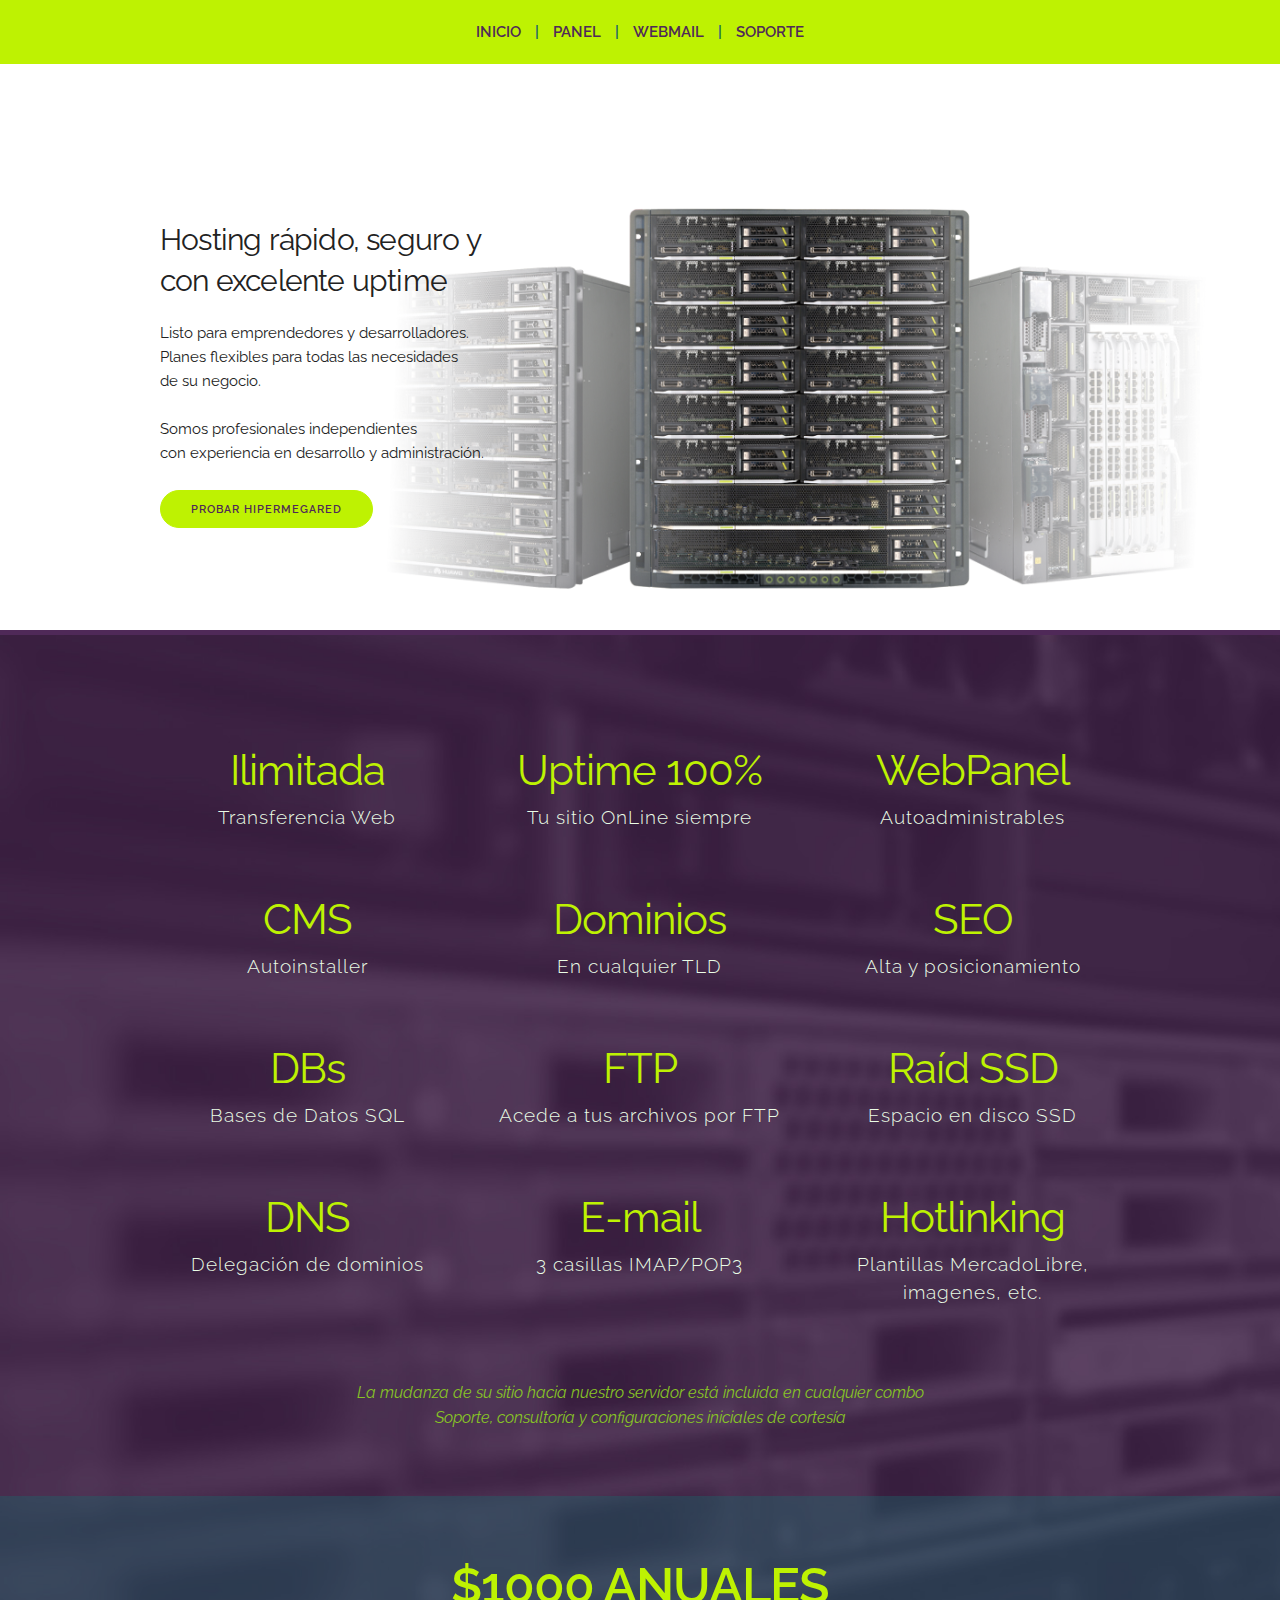
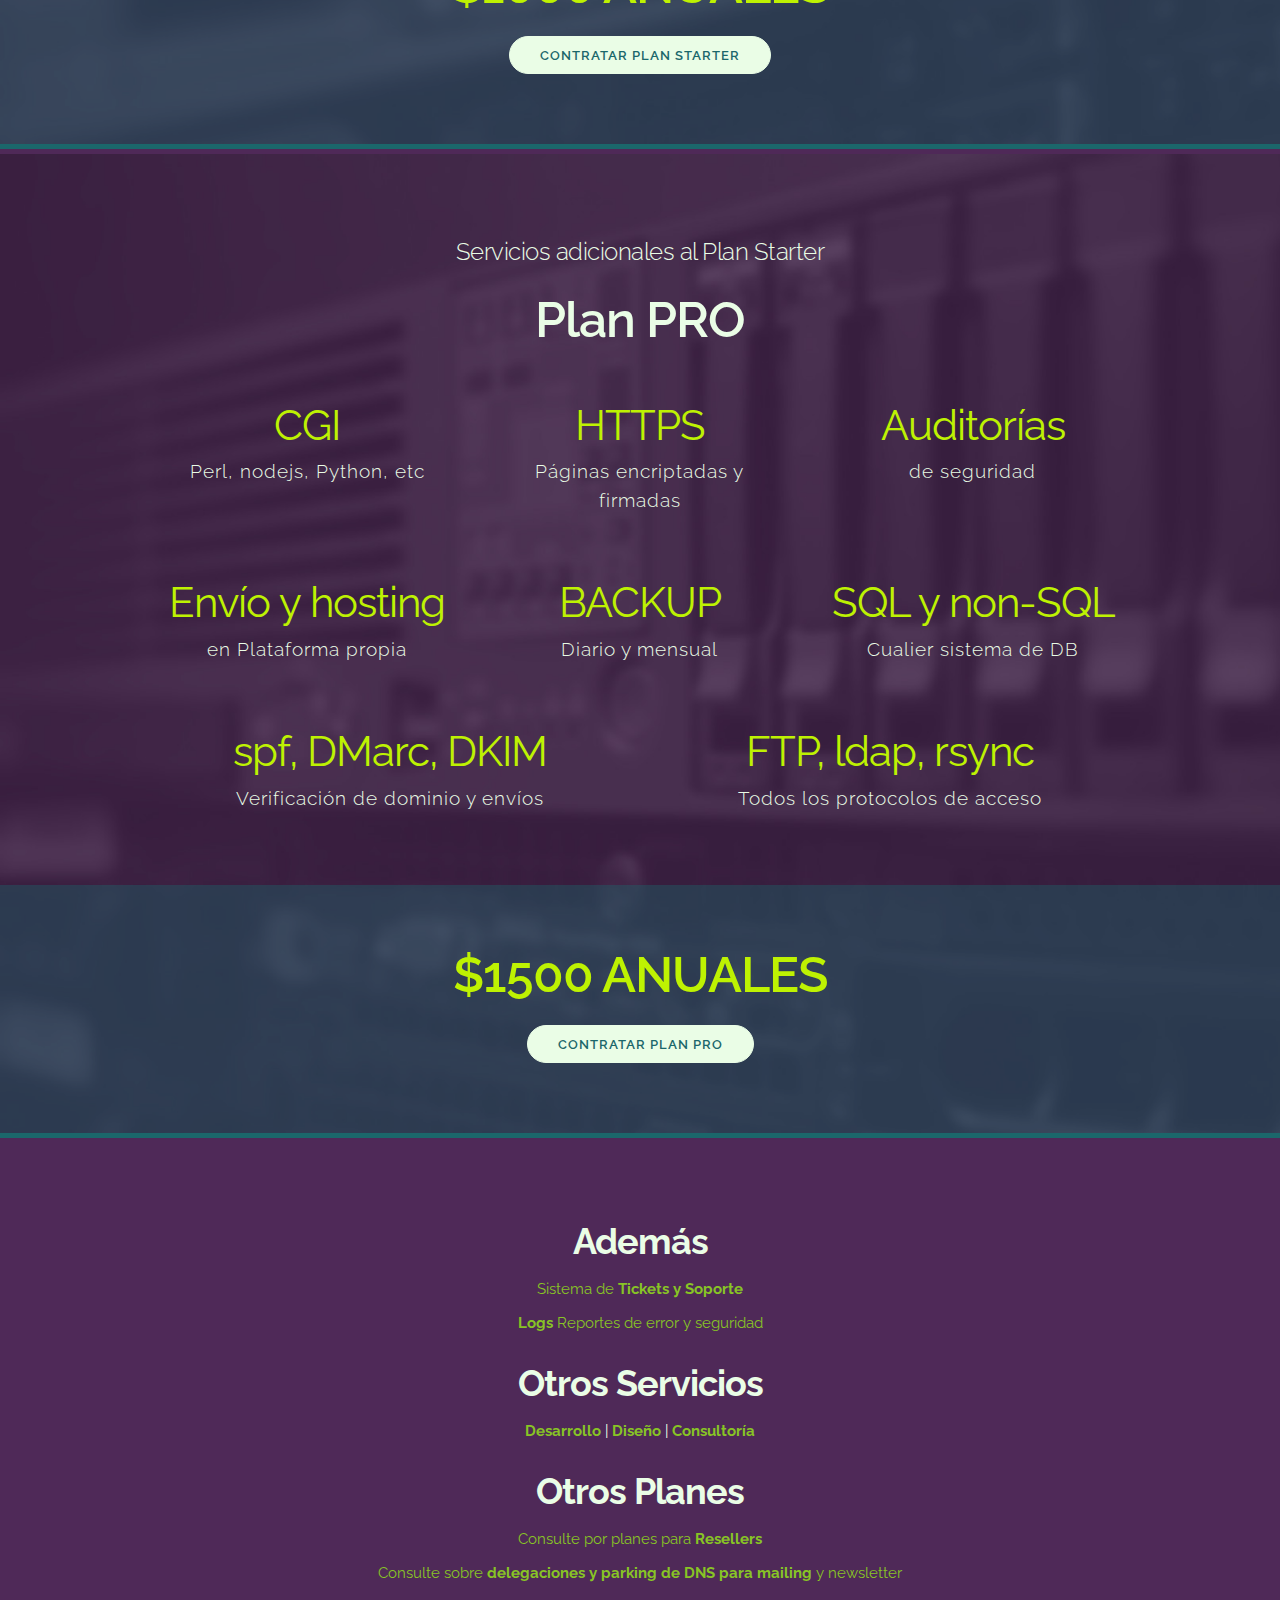
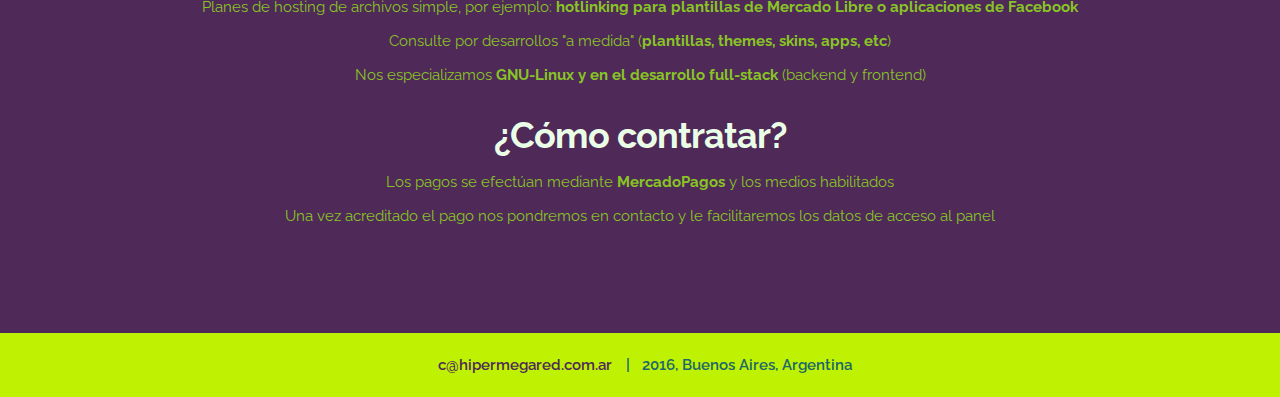
==== commit d2e8112f: "responsivnesssisly" ====
--- a/landing-hmr/index.html
+++ b/landing-hmr/index.html
@@ -29,8 +29,7 @@
 </head>
 
 <body>
-    <!-- Primary Page Layout
-  –––––––––––––––––––––––––––––––––––––––––––––––––– -->
+  
     <header>
         <nav>
             <a href="/">inicio</a> |
@@ -39,6 +38,7 @@
             <a target="_blank" href="http://hipermegared.com.ar/tickets">soporte</a>
         </nav>
     </header>
+
     <div class="section hero">
         <div class="container">
             <div class="row">
@@ -46,9 +46,11 @@
                     <h4 class="hero-heading">Hosting r&aacute;pido, seguro y<br>con excelente
             uptime</h4>
                     <p>Listo para emprendedores y desarrolladores.
-                        <br>Planes flexibles para todas las necesidades<br class="eo">de su negocio.
+                        <br>Planes flexibles para todas las necesidades
+                        <br class="eo">de su negocio.
                         <br>
-                        <br>Somos profesionales independientes<br>con experiencia en desarrollo y administraci&oacute;n.</p>
+                        <br>Somos profesionales independientes
+                        <br>con experiencia en desarrollo y administraci&oacute;n.</p>
                     <a class="button button-primary" href="http://articulo.mercadolibre.com.ar/MLA-625133659-hosting-anual-rapido-seguro-y-con-excelente-uptime-_JM" target="_blank">
             Probar HiperMegaRed
           </a>
@@ -60,7 +62,8 @@
             </div>
         </div>
     </div>
-    <div class="section starter">
+
+    <div class="section starter plan">
         <div class="container">
             <div class="row">
                 <div class="four columns value">
@@ -138,16 +141,18 @@
                 </em>
             </p>
         </div>
-    </div>
-    <div class="section contrata">
-        <div class="container">
-            <h1 class="titulo ">$1000 ANUALES</h1>
-            <a class="button button-primary" href="http://articulo.mercadolibre.com.ar/MLA-625133659-hosting-anual-rapido-seguro-y-con-excelente-uptime-_JM" target="_blank">
+        <!-- cierra .container -->
+        <div class="contrata">
+            <div class="container">
+                <h1 class="titulo ">$1000 ANUALES</h1>
+                <a class="button button-primary" href="http://articulo.mercadolibre.com.ar/MLA-625133659-hosting-anual-rapido-seguro-y-con-excelente-uptime-_JM" target="_blank">
               Contratar Plan STARTER
             </a>
-        </div>
-    </div>
-    <div class="section pro">
+            </div>
+        </div>
+    </div>
+   
+    <div class="section pro plan">
         <div class="container">
             <h5 class="nota">Servicios adicionales al Plan Starter</h5>
             <h1>Plan PRO</h1>
@@ -190,13 +195,15 @@
                 </div>
             </div>
         </div>
-    </div>
-    <div class="section contrata">
-        <div class="container">
-            <h1 class="titulo ">$1500 ANUALES</h1>
-            <a class="button button-primary" href="http://articulo.mercadolibre.com.ar/MLA-625133412-hosting-anual-pro-rapido-seguro-y-con-excelente-uptime-_JM" target="_blank">Contratar Plan PRO</a>
-        </div>
-    </div>
+        <!-- cierra .container -->
+        <div class="contrata">
+            <div class="container">
+                <h1 class="titulo ">$1500 ANUALES</h1>
+                <a class="button button-primary" href="http://articulo.mercadolibre.com.ar/MLA-625133412-hosting-anual-pro-rapido-seguro-y-con-excelente-uptime-_JM" target="_blank">Contratar Plan PRO</a>
+            </div>
+        </div>
+    </div>
+    
     <div class="section ademas">
         <div class="container">
             <h3 class="section-heading">Adem&aacute;s</h3>
--- a/landing-hmr/css/custom.css
+++ b/landing-hmr/css/custom.css
@@ -82,7 +82,7 @@
 –––––––––––––––––––––––––––––––––––––––––––––––––– */
 
 .section {
-    padding: 8rem 0 7rem;
+    padding: 8rem 0;
     text-align: center;
 }
 
@@ -118,15 +118,22 @@
     z-index: -9999999999;
 }
 
-
-/* Plan Starter
-–––––––––––––––––––––––––––––––––––––––––––––––––– */
+/* Planes
+–––––––––––––––––––––––––––––––––––––––––––––––––– */
+
+.plan{
+    padding: 8rem 0 0;
+
+    background-size: cover;
+    color: #EAFDE6;
+    border-top: 5px solid #4F2958;
+}
+
+/*  Starter */
 
 .starter {
     background-image: url('../images/fondo1.jpg');
-    background-size: cover;
-    color: #EAFDE6;
-    padding-bottom: 5rem;
+
 }
 
 .starter .nota {
@@ -153,13 +160,21 @@
     letter-spacing: .1rem;
 }
 
-
-/* Contrata
-–––––––––––––––––––––––––––––––––––––––––––––––––– */
-
-.section.contrata {
-    padding: 8rem 0;
-    background: #1B676B;
+/* Pro */
+
+.pro {
+    background-image: url('../images/fondo2.jpg');
+}
+
+/* Contrata */
+
+.contrata {
+    margin-top: 4rem;
+    padding: 6rem 0;
+    background: rgba(27,103,107,.4);
+    border-bottom: 5px solid #1B676B;
+    /*border-top: 5px solid #1B676B;*/
+
 }
 
 .contrata .titulo {
@@ -169,7 +184,7 @@
 .contrata .button.button-primary {
     color: #1B676B;
     background-color: #EAFDE6;
-    border-color: #1B676B;
+    border-color: #EAFDE6;
     font-weight: 600;
     font-size: 1.3rem;
 }
@@ -177,19 +192,9 @@
 .contrata .button.button-primary:hover {
     background-color: #BEF202;
     border-color: #BEF202;
-    color: #4F2958;
-}
-
-
-/* Plan Pro
-–––––––––––––––––––––––––––––––––––––––––––––––––– */
-
-.pro {
-    background-image: url('../images/fondo2.jpg');
-    background-size: cover;
-    color: #EAFDE6;
-    padding-bottom: 5rem;
-}
+    /*color: #1B676B;*/
+}
+
 
 
 /* Ademas
@@ -217,6 +222,8 @@
     color: #EAFDE6;
 }
 
+/* Media queries
+–––––––––––––––––––––––––––––––––––––––––––––––––– */
 
 /* Bigger than 550 */
 
@@ -314,3 +321,13 @@
         margin: -10% -70%;
     }
 }
+
+/* Bigger than 1200 */
+
+@media (min-width: 1200px) {
+    
+    .server {
+        width: 200%;
+        margin: -15% -70%;
+    }
+}
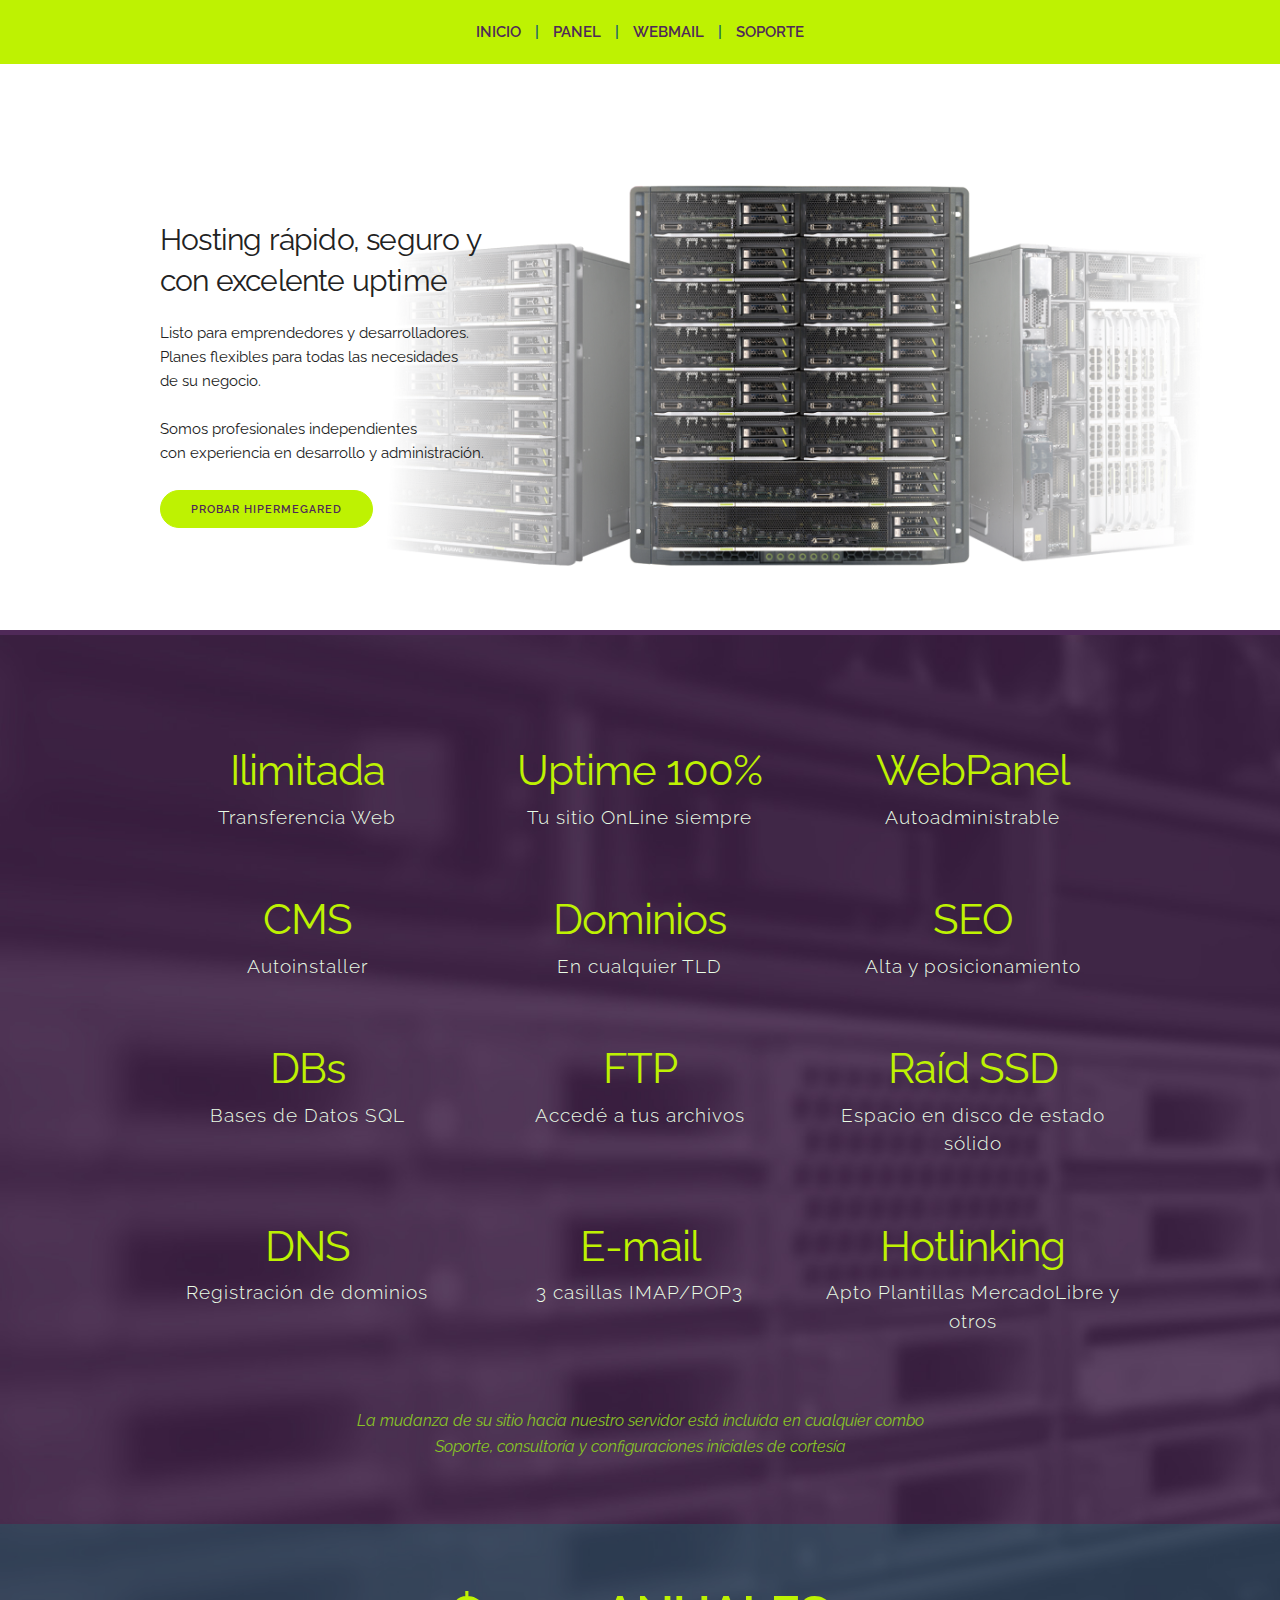
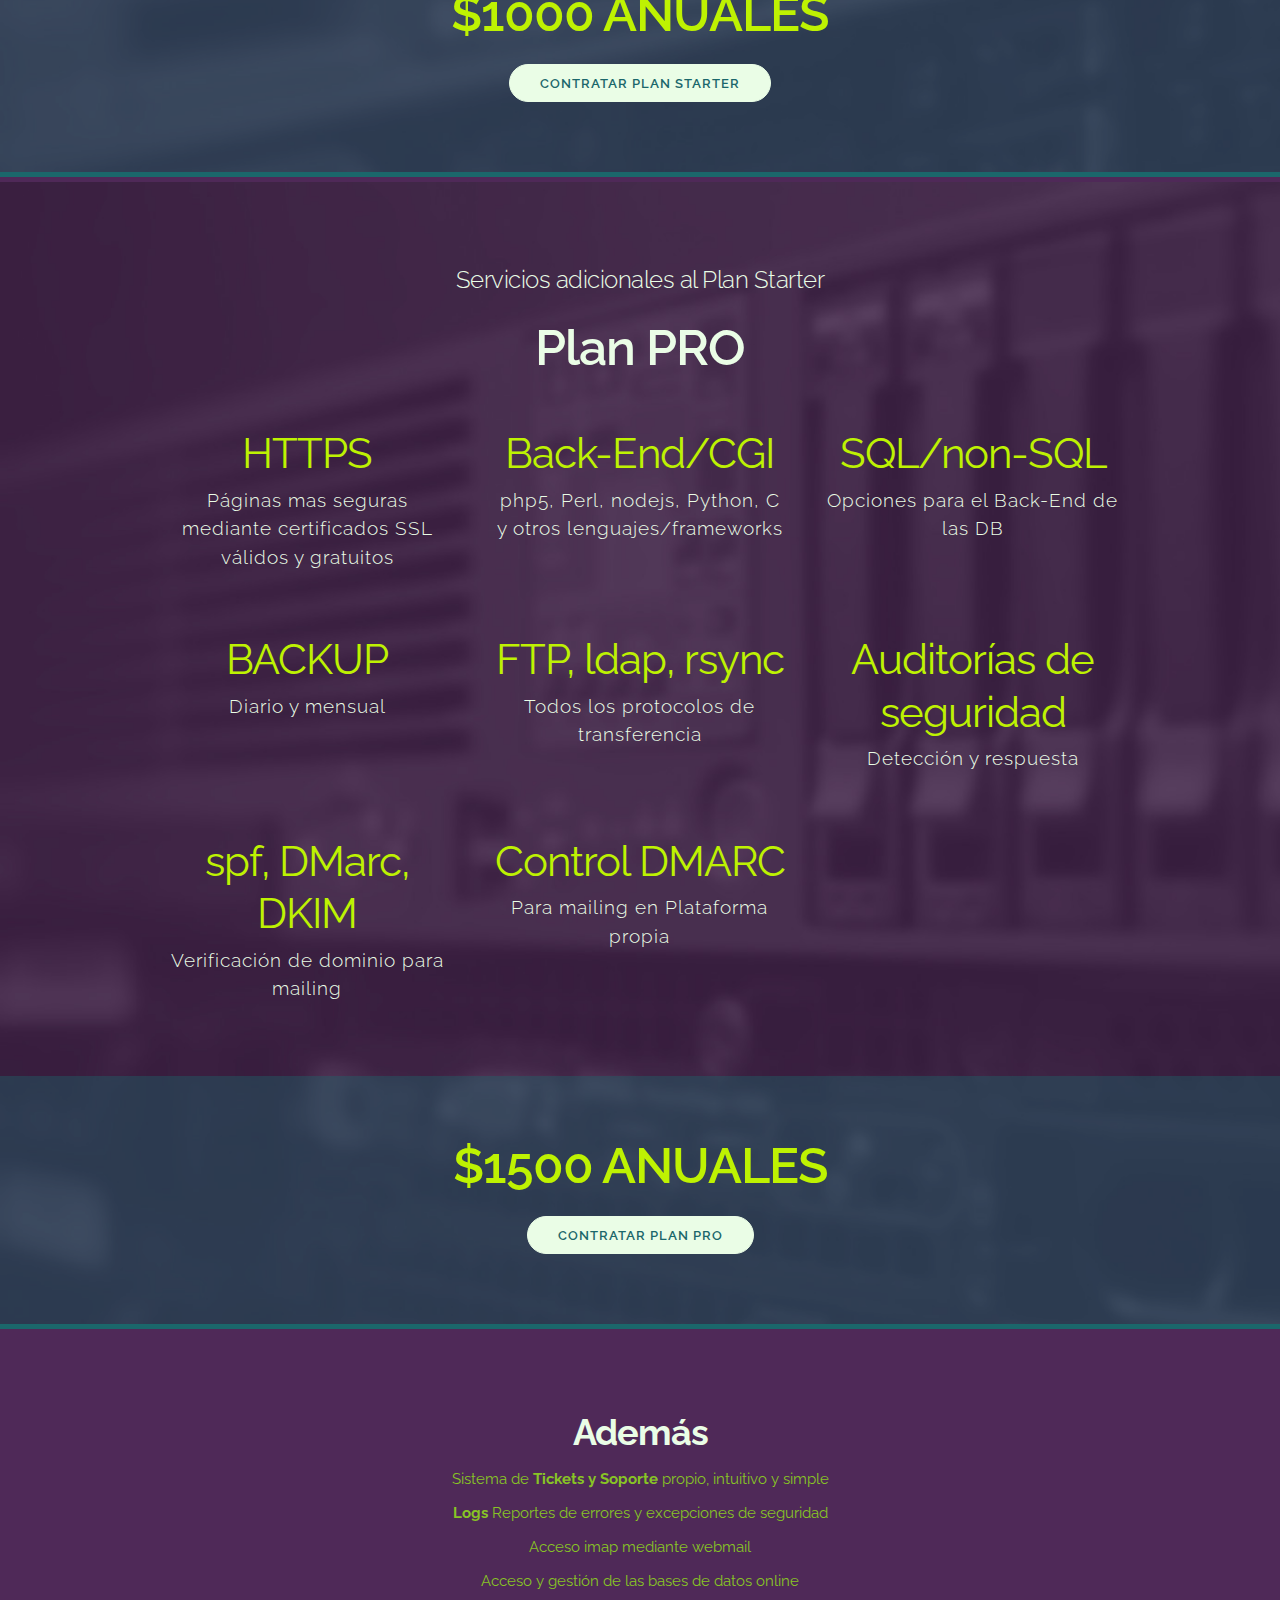
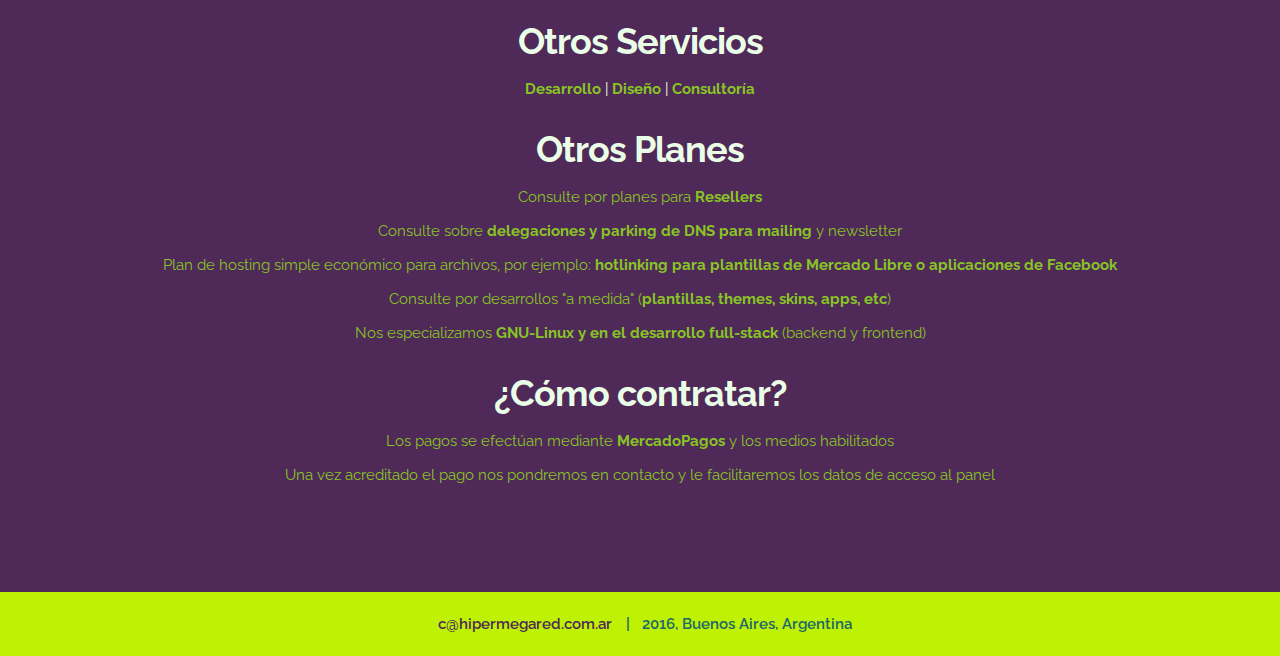
==== commit 5e19ce70: "retoques index html" ====
--- a/landing-hmr/index.html
+++ b/landing-hmr/index.html
@@ -69,74 +69,62 @@
                 <div class="four columns value">
                     <h2 class="value-multiplier">Ilimitada</h2>
                     <h5 class="value-heading">Transferencia Web</h5>
-                    <!-- <p class="value-description">No medimos la tranferencia mensual.</p> -->
                 </div>
                 <div class="four columns value">
                     <h2 class="value-multiplier">Uptime 100%</h2>
                     <h5 class="value-heading">Tu sitio OnLine siempre</h5>
-                    <!-- <p class="value-description">Nuestros servidores no &quot;se caen&quot; nunca.</p> -->
                 </div>
                 <div class="four columns value">
                     <h2 class="value-multiplier">WebPanel</h2>
-                    <h5 class="value-heading">Autoadministrables</h5>
-                    <!-- <p class="value-description">No depend&eacute;s de nadie para manejar tu sitio.</p> -->
+                    <h5 class="value-heading">Autoadministrable</h5>
                 </div>
             </div>
             <div class="row">
                 <div class="four columns value">
                     <h2 class="value-multiplier">CMS</h2>
                     <h5 class="value-heading">Autoinstaller</h5>
-                    <!-- <p class="value-description">WordPress, Joomla, Drupal, PrestaShop, Magento, etc.</p> -->
                 </div>
                 <div class="four columns value">
                     <h2 class="value-multiplier">Dominios</h2>
                     <h5 class="value-heading">En cualquier TLD</h5>
-                    <!-- <p class="value-description">Ten&eacute; tu direcci&oacute;n .com.ar, .com, .net, .org facilmente.</p> -->
                 </div>
                 <div class="four columns value">
                     <h2 class="value-multiplier">SEO</h2>
                     <h5 class="value-heading">Alta y posicionamiento</h5>
-                    <!-- <p class="value-description">En todos los buscadores.</p> -->
                 </div>
             </div>
             <div class="row">
                 <div class="four columns value">
                     <h2 class="value-multiplier">DBs</h2>
                     <h5 class="value-heading">Bases de Datos SQL</h5>
-                    <!-- <p class="value-description">Phpmyadmin y Adminer.</p> -->
                 </div>
                 <div class="four columns value">
                     <h2 class="value-multiplier">FTP</h2>
-                    <h5 class="value-heading">Acede a tus archivos por FTP</h5>
-                    <!-- <p class="value-description">Todos los protocolos de transiferencia y acceso.</p> -->
+                    <h5 class="value-heading">Acced&eacute; a tus archivos</h5>
                 </div>
                 <div class="four columns value">
                     <h2 class="value-multiplier">Ra&iacute;d SSD</h2>
-                    <h5 class="value-heading">Espacio en disco SSD</h5>
-                    <!-- <p class="value-description">La mejor velocidad de lectura, transferencia y estabilidad.</p> -->
+                    <h5 class="value-heading">Espacio en disco de estado sólido</h5>
                 </div>
             </div>
             <div class="row">
                 <div class="four columns value">
                     <h2 class="value-multiplier">DNS</h2>
-                    <h5 class="value-heading">Delegaci&oacute;n de dominios</h5>
-                    <!-- <p class="value-description">Tus dominios a nuestros DNS.</p> -->
+                    <h5 class="value-heading">Registraci&oacute;n de dominios</h5>
                 </div>
                 <div class="four columns value">
                     <h2 class="value-multiplier">E-mail</h2>
                     <h5 class="value-heading">3 casillas IMAP/POP3</h5>
-                    <!-- <p class="value-description">Hasta 3 casillas de mail.</p> -->
                 </div>
                 <div class="four columns value">
                     <h2 class="value-multiplier">Hotlinking</h2>
-                    <h5 class="value-heading">Plantillas MercadoLibre, imagenes, etc.</h5>
-                    <!-- <p class="value-description">Plantillas MercadoLibre, imagenes, etc.</p> -->
+                    <h5 class="value-heading">Apto Plantillas MercadoLibre y otros</h5>
                 </div>
             </div>
             <p class="nota">
                 <em>
                   La mudanza de su sitio hacia nuestro servidor est&aacute; 
-                  incluida en cualquier combo<br>Soporte, consultor&iacute;a y 
+                  inclu&iacute;da en cualquier combo<br>Soporte, consultor&iacute;a y 
                   configuraciones iniciales de cortes&iacute;a
                 </em>
             </p>
@@ -158,40 +146,40 @@
             <h1>Plan PRO</h1>
             <div class="row">
                 <div class="four columns value">
-                    <h2 class="value-multiplier">CGI</h2>
-                    <h5 class="value-heading">Perl, nodejs, Python, etc</h5>
-                </div>
-                <div class="four columns value">
                     <h2 class="value-multiplier">HTTPS</h2>
-                    <h5 class="value-heading">P&aacute;ginas encriptadas y firmadas</h5>
-                </div>
-                <div class="four columns value">
-                    <h2 class="value-multiplier">Auditor&iacute;as</h2>
-                    <h5 class="value-heading">de seguridad</h5>
-                </div>
-            </div>
-            <div class="row">
-                <div class="four columns value">
-                    <h2 class="value-multiplier">Env&iacute;o y hosting</h2>
-                    <h5 class="value-heading">en Plataforma propia</h5>
-                </div>
+                    <h5 class="value-heading">P&aacute;ginas mas seguras mediante certificados SSL v&aacute;lidos y gratuitos</h5>
+                </div>
+                <div class="four columns value">
+                    <h2 class="value-multiplier">Back-End/CGI</h2>
+                    <h5 class="value-heading">php5, Perl, nodejs, Python, C y otros lenguajes/frameworks</h5>
+                </div>
+                <div class="four columns value">
+                    <h2 class="value-multiplier">SQL/non-SQL</h2>
+                    <h5 class="value-heading">Opciones para el Back-End de las DB</h5>
+                </div>
+            </div>
+            <div class="row">
                 <div class="four columns value">
                     <h2 class="value-multiplier">BACKUP</h2>
                     <h5 class="value-heading">Diario y mensual</h5>
                 </div>
                 <div class="four columns value">
-                    <h2 class="value-multiplier">SQL y non-SQL</h2>
-                    <h5 class="value-heading">Cualier sistema de DB</h5>
-                </div>
-            </div>
-            <div class="row">
-                <div class="six columns value">
+                    <h2 class="value-multiplier">FTP, ldap, rsync</h2>
+                    <h5 class="value-heading">Todos los protocolos de transferencia</h5>
+                </div>
+                <div class="four columns value">
+                    <h2 class="value-multiplier">Auditor&iacute;as de seguridad</h2>
+                    <h5 class="value-heading">Detecci&oacute;n y respuesta</h5>
+                </div>
+            </div>
+            <div class="row">
+                <div class="four columns value">
                     <h2 class="value-multiplier">spf, DMarc, DKIM</h2>
-                    <h5 class="value-heading">Verificaci&oacute;n  de dominio y env&iacute;os</h5>
-                </div>
-                <div class="six columns value">
-                    <h2 class="value-multiplier">FTP, ldap, rsync</h2>
-                    <h5 class="value-heading">Todos los protocolos de acceso</h5>
+                    <h5 class="value-heading">Verificaci&oacute;n de dominio para mailing</h5>
+                </div>
+                <div class="four columns value">
+                    <h2 class="value-multiplier">Control DMARC</h2>
+                    <h5 class="value-heading">Para mailing en Plataforma propia</h5>
                 </div>
             </div>
         </div>
@@ -203,13 +191,15 @@
             </div>
         </div>
     </div>
-    
+
     <div class="section ademas">
         <div class="container">
             <h3 class="section-heading">Adem&aacute;s</h3>
             <ul>
-                <li>Sistema de <strong>Tickets y Soporte</strong></li>
-                <li><strong>Logs</strong> Reportes de error y seguridad</li>
+                <li>Sistema de <strong>Tickets y Soporte</strong> propio, intuitivo y simple</li>
+                <li><strong>Logs</strong> Reportes de errores y excepciones de seguridad</li>
+                <li>Acceso imap mediante webmail</li>
+                <li>Acceso y gesti&oacute;n de las bases de datos online</li>
             </ul>
             <h3 class="section-heading">Otros Servicios</h3>
             <p><strong>Desarrollo</strong> <span class="separador">|</span> <strong>Dise&ntilde;o</strong> <span class="separador">|</span> <strong>Consultor&iacute;a</strong></p>
@@ -217,7 +207,7 @@
             <ul>
                 <li>Consulte por planes para <strong>Resellers</strong></li>
                 <li>Consulte sobre <strong>delegaciones y parking de DNS para mailing</strong> y newsletter</li>
-                <li>Planes de hosting de archivos simple, por ejemplo: <strong>hotlinking para plantillas de
+                <li>Plan de hosting simple económico para archivos, por ejemplo: <strong>hotlinking para plantillas de
           Mercado Libre o aplicaciones de Facebook</strong></li>
                 <li>Consulte por desarrollos &quot;a medida&quot; (<strong>plantillas, themes, skins, apps, etc</strong>)</li>
                 <li>Nos especializamos <strong>GNU-Linux y en el desarrollo full-stack</strong> (backend y frontend)</li>
--- a/landing-hmr/css/custom.css
+++ b/landing-hmr/css/custom.css
@@ -118,22 +118,22 @@
     z-index: -9999999999;
 }
 
+
 /* Planes
 –––––––––––––––––––––––––––––––––––––––––––––––––– */
 
-.plan{
+.plan {
     padding: 8rem 0 0;
-
     background-size: cover;
     color: #EAFDE6;
     border-top: 5px solid #4F2958;
 }
 
+
 /*  Starter */
 
 .starter {
     background-image: url('../images/fondo1.jpg');
-
 }
 
 .starter .nota {
@@ -160,21 +160,22 @@
     letter-spacing: .1rem;
 }
 
+
 /* Pro */
 
 .pro {
     background-image: url('../images/fondo2.jpg');
 }
+
 
 /* Contrata */
 
 .contrata {
     margin-top: 4rem;
     padding: 6rem 0;
-    background: rgba(27,103,107,.4);
+    background: rgba(27, 103, 107, .4);
     border-bottom: 5px solid #1B676B;
     /*border-top: 5px solid #1B676B;*/
-
 }
 
 .contrata .titulo {
@@ -196,7 +197,6 @@
 }
 
 
-
 /* Ademas
 –––––––––––––––––––––––––––––––––––––––––––––––––– */
 
@@ -222,8 +222,10 @@
     color: #EAFDE6;
 }
 
+
 /* Media queries
 –––––––––––––––––––––––––––––––––––––––––––––––––– */
+
 
 /* Bigger than 550 */
 
@@ -242,7 +244,6 @@
 /* Smaller than 749 */
 
 @media (max-width: 749px) {
-    
     .six.columns,
     .four.columns {
         width: 100%;
@@ -290,22 +291,22 @@
     .hero .one-half.column.data {
         width: 100%;
     }
-    
     .server {
         display: none;
     }
-    .hero .one-half.column.data .eo{
+    .hero .one-half.column.data .eo {
         display: none;
     }
-    h2{
+    h2 {
         font-size: 3.6rem;
         line-height: 1.25;
         letter-spacing: -.1rem;
     }
-    h5.value-heading{
-            font-size: 1.3rem;
-    }
-}
+    h5.value-heading {
+        font-size: 1.3rem;
+    }
+}
+
 
 /* Bigger than 1000 */
 
@@ -318,16 +319,16 @@
     }
     .server {
         width: 200%;
-        margin: -10% -70%;
-    }
-}
+        margin: -13% -70%;
+    }
+}
+
 
 /* Bigger than 1200 */
 
 @media (min-width: 1200px) {
-    
     .server {
         width: 200%;
-        margin: -15% -70%;
-    }
-}
+        margin: -20% -70%;
+    }
+}
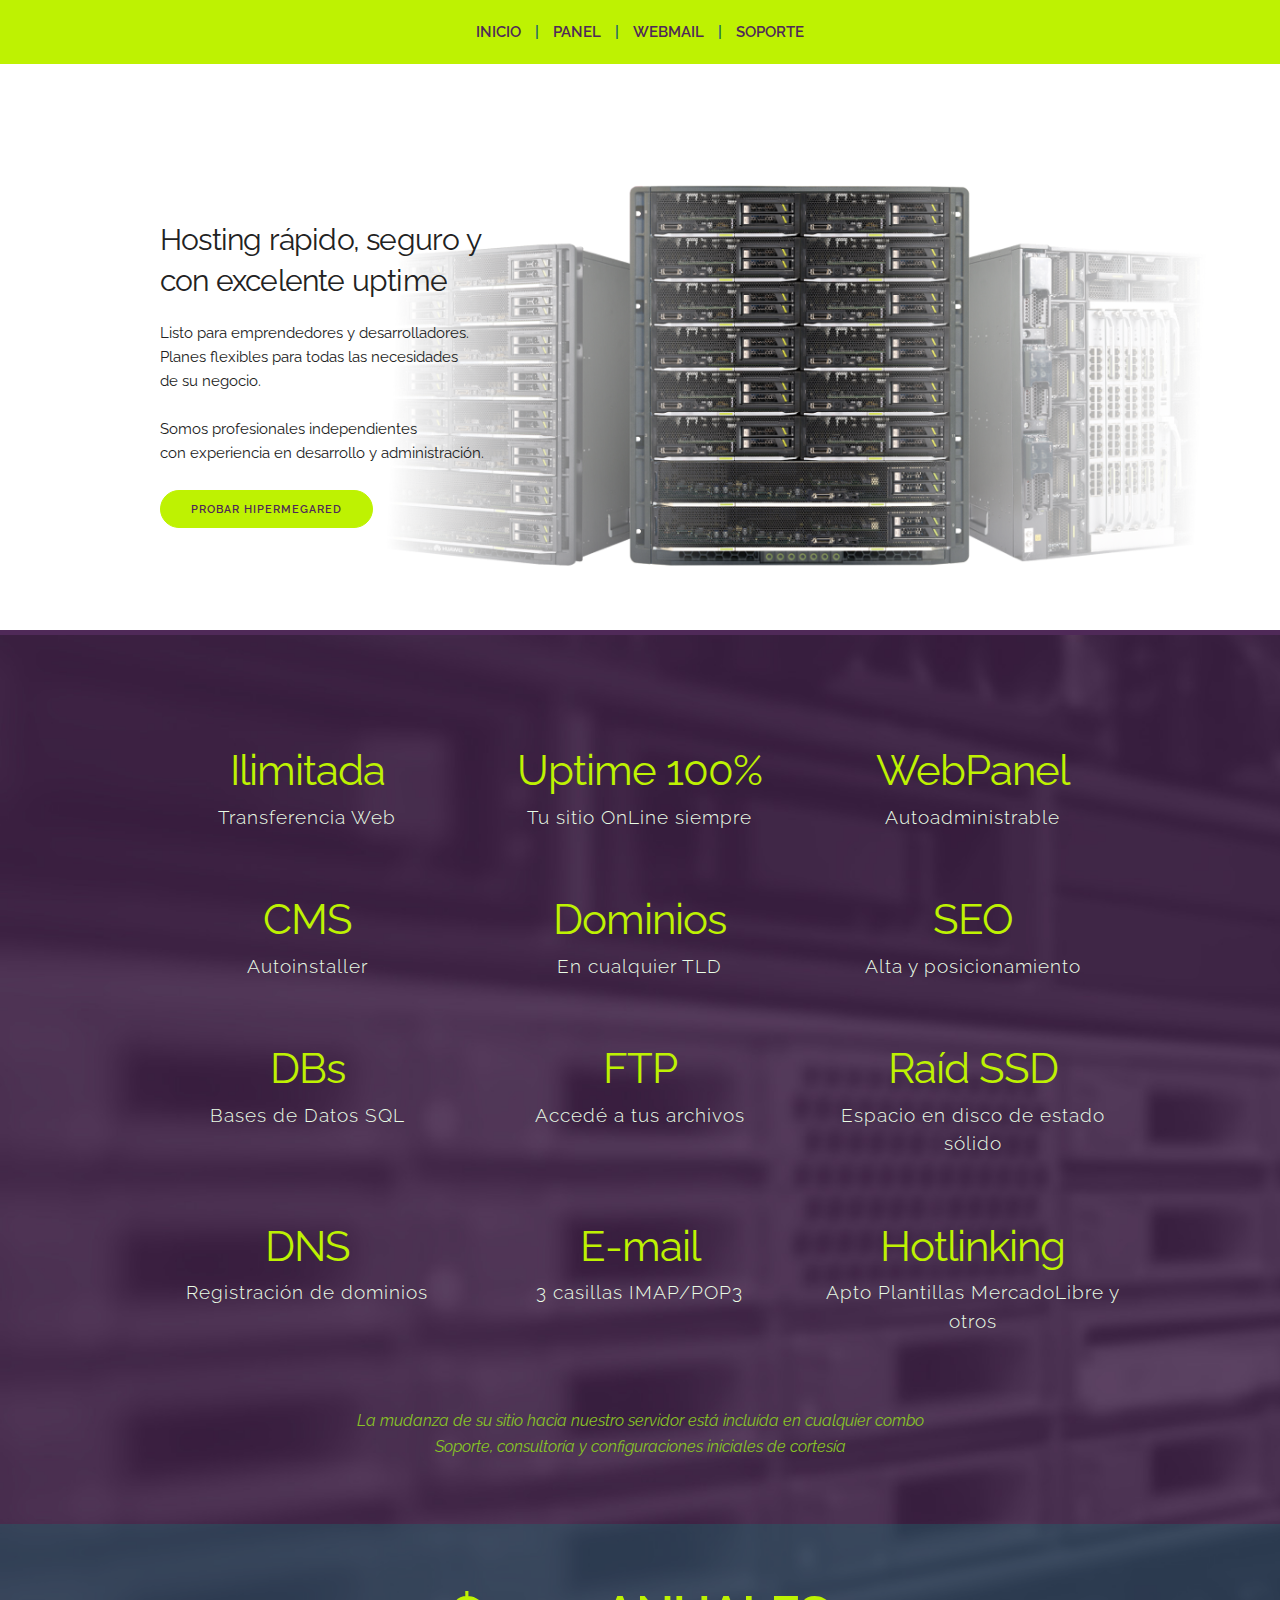
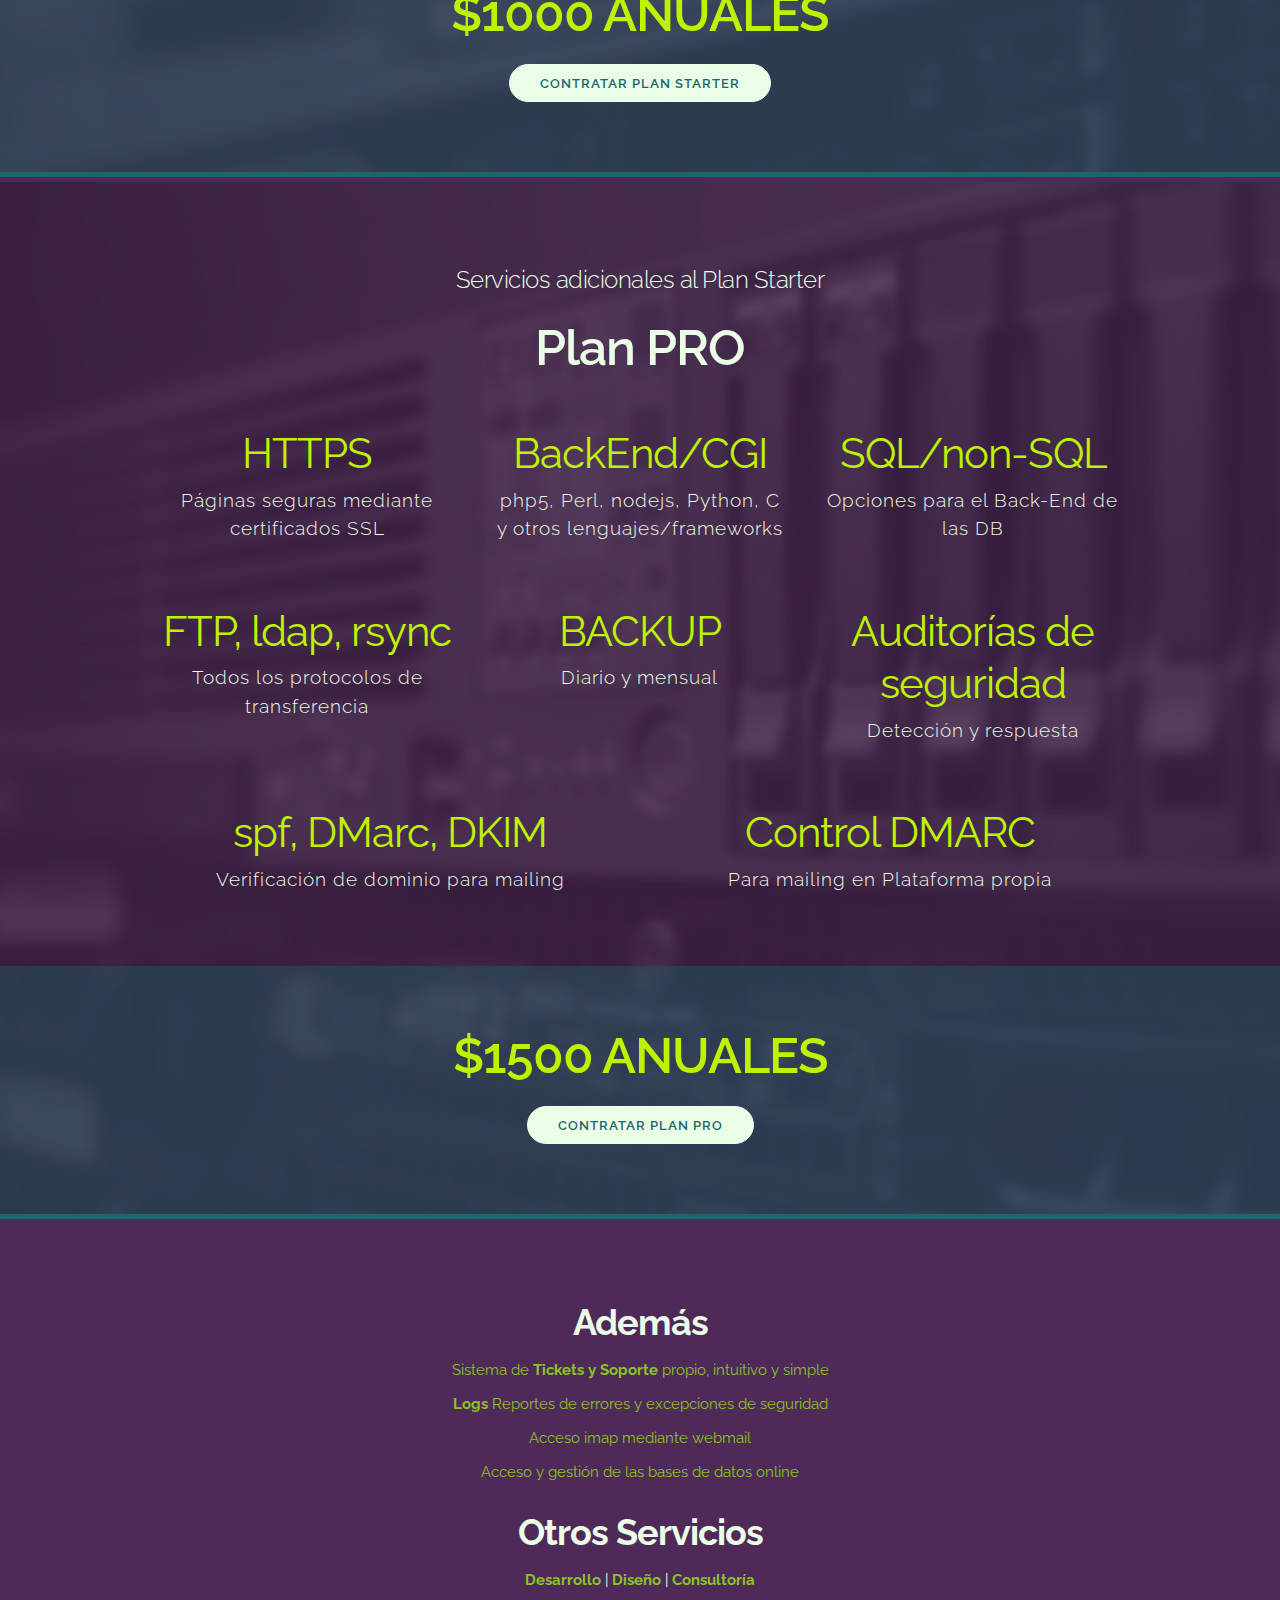
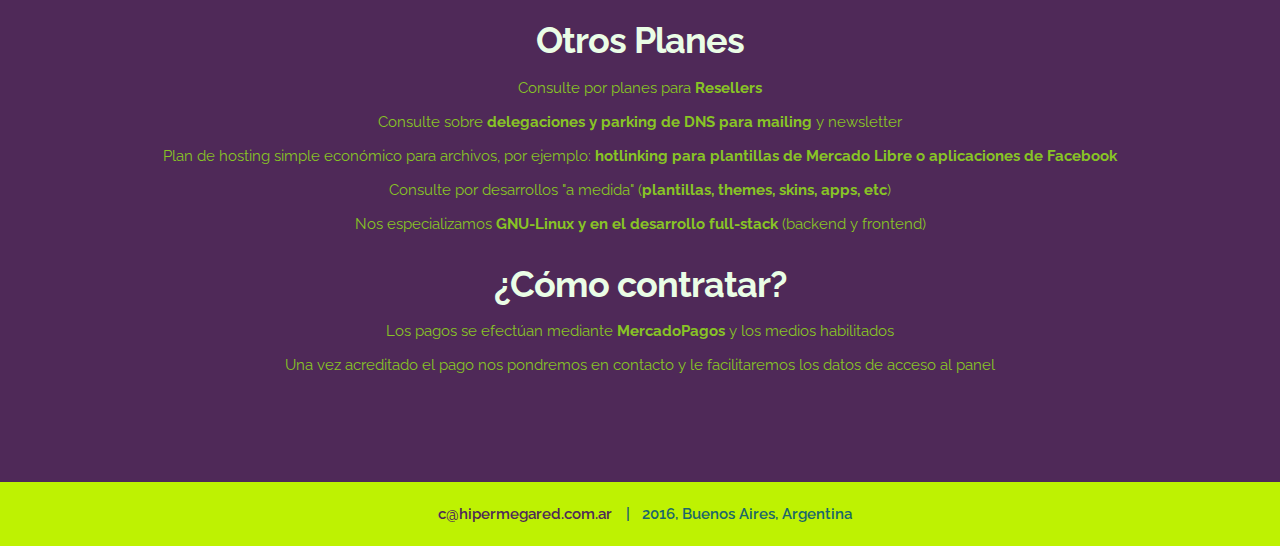
==== commit cce4858d: "ajustes texto" ====
--- a/landing-hmr/index.html
+++ b/landing-hmr/index.html
@@ -147,10 +147,10 @@
             <div class="row">
                 <div class="four columns value">
                     <h2 class="value-multiplier">HTTPS</h2>
-                    <h5 class="value-heading">P&aacute;ginas mas seguras mediante certificados SSL v&aacute;lidos y gratuitos</h5>
-                </div>
-                <div class="four columns value">
-                    <h2 class="value-multiplier">Back-End/CGI</h2>
+                    <h5 class="value-heading">P&aacute;ginas seguras mediante certificados SSL</h5>
+                </div>
+                <div class="four columns value">
+                    <h2 class="value-multiplier">BackEnd/CGI</h2>
                     <h5 class="value-heading">php5, Perl, nodejs, Python, C y otros lenguajes/frameworks</h5>
                 </div>
                 <div class="four columns value">
@@ -159,25 +159,26 @@
                 </div>
             </div>
             <div class="row">
+                
+                <div class="four columns value">
+                    <h2 class="value-multiplier">FTP, ldap, rsync</h2>
+                    <h5 class="value-heading">Todos los protocolos de transferencia</h5>
+                </div>
                 <div class="four columns value">
                     <h2 class="value-multiplier">BACKUP</h2>
                     <h5 class="value-heading">Diario y mensual</h5>
                 </div>
                 <div class="four columns value">
-                    <h2 class="value-multiplier">FTP, ldap, rsync</h2>
-                    <h5 class="value-heading">Todos los protocolos de transferencia</h5>
-                </div>
-                <div class="four columns value">
                     <h2 class="value-multiplier">Auditor&iacute;as de seguridad</h2>
                     <h5 class="value-heading">Detecci&oacute;n y respuesta</h5>
                 </div>
             </div>
             <div class="row">
-                <div class="four columns value">
+                <div class="six columns value">
                     <h2 class="value-multiplier">spf, DMarc, DKIM</h2>
                     <h5 class="value-heading">Verificaci&oacute;n de dominio para mailing</h5>
                 </div>
-                <div class="four columns value">
+                <div class="six columns value">
                     <h2 class="value-multiplier">Control DMARC</h2>
                     <h5 class="value-heading">Para mailing en Plataforma propia</h5>
                 </div>
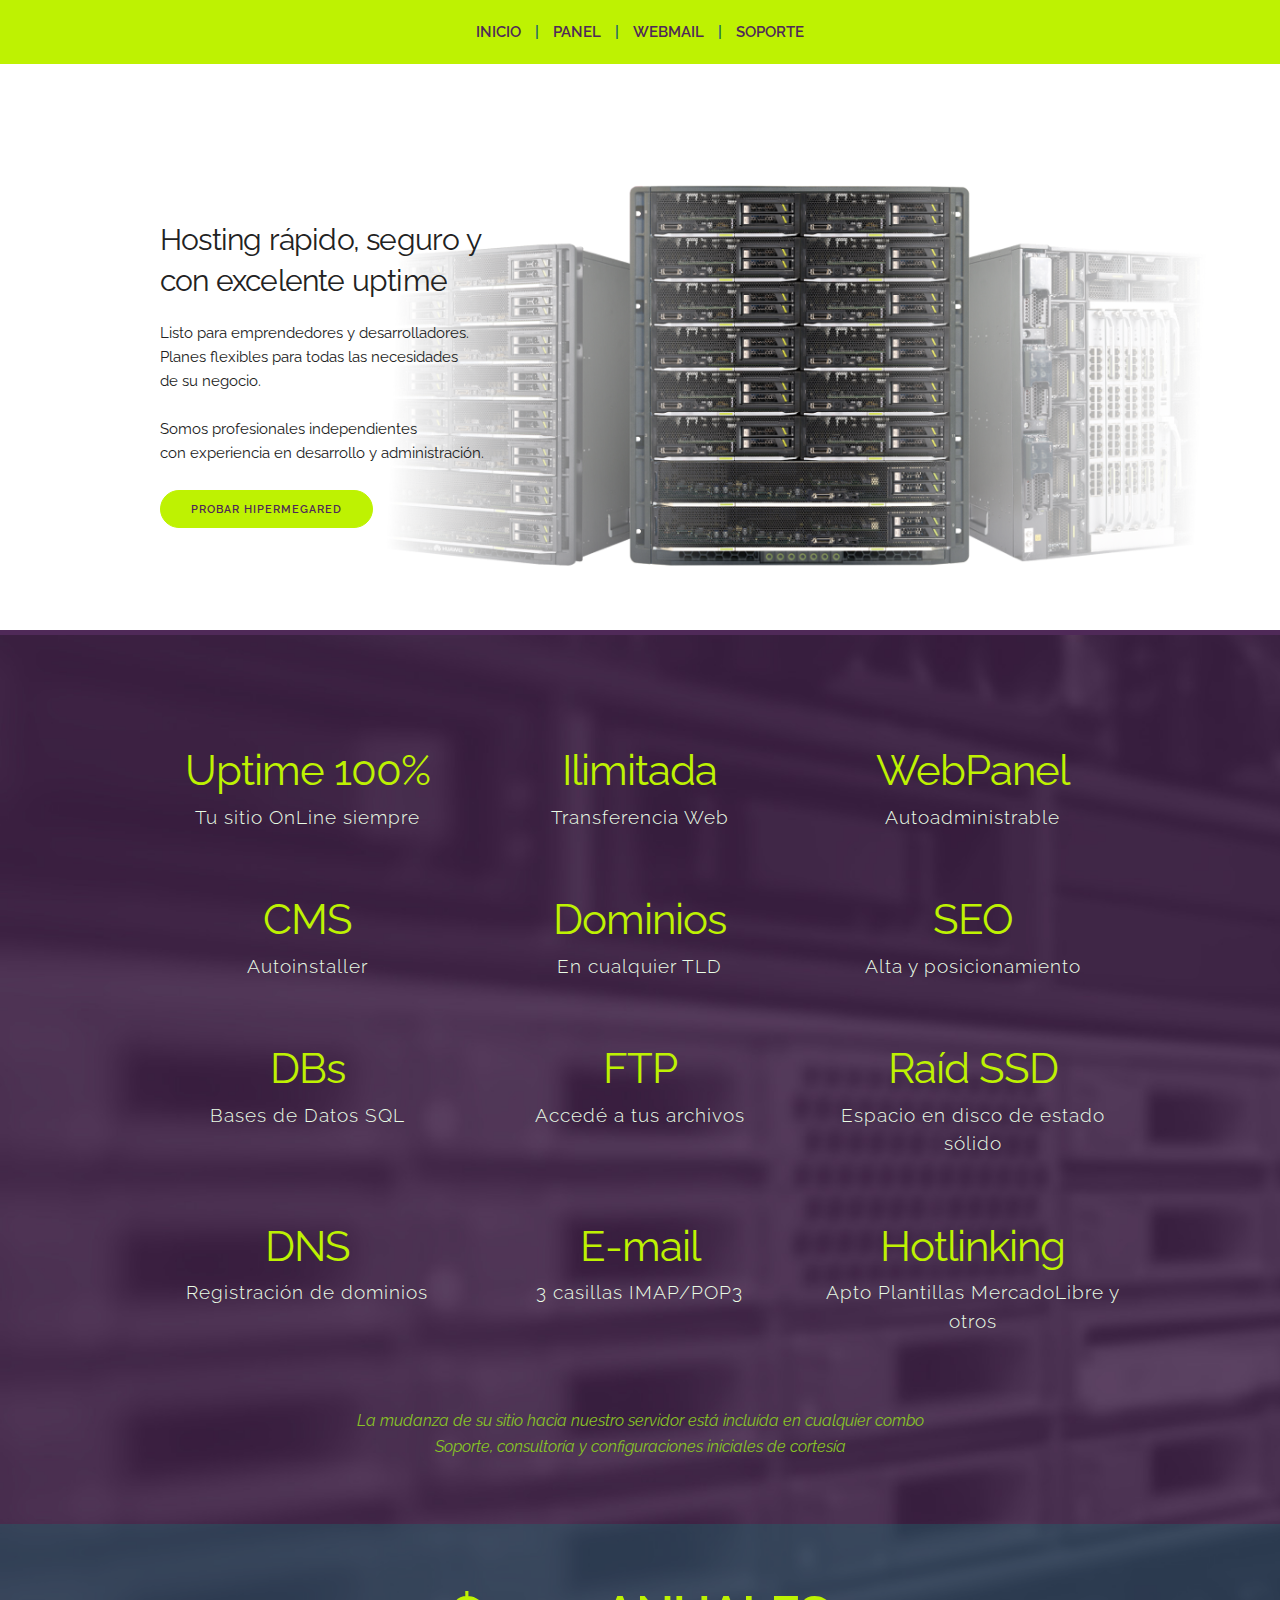
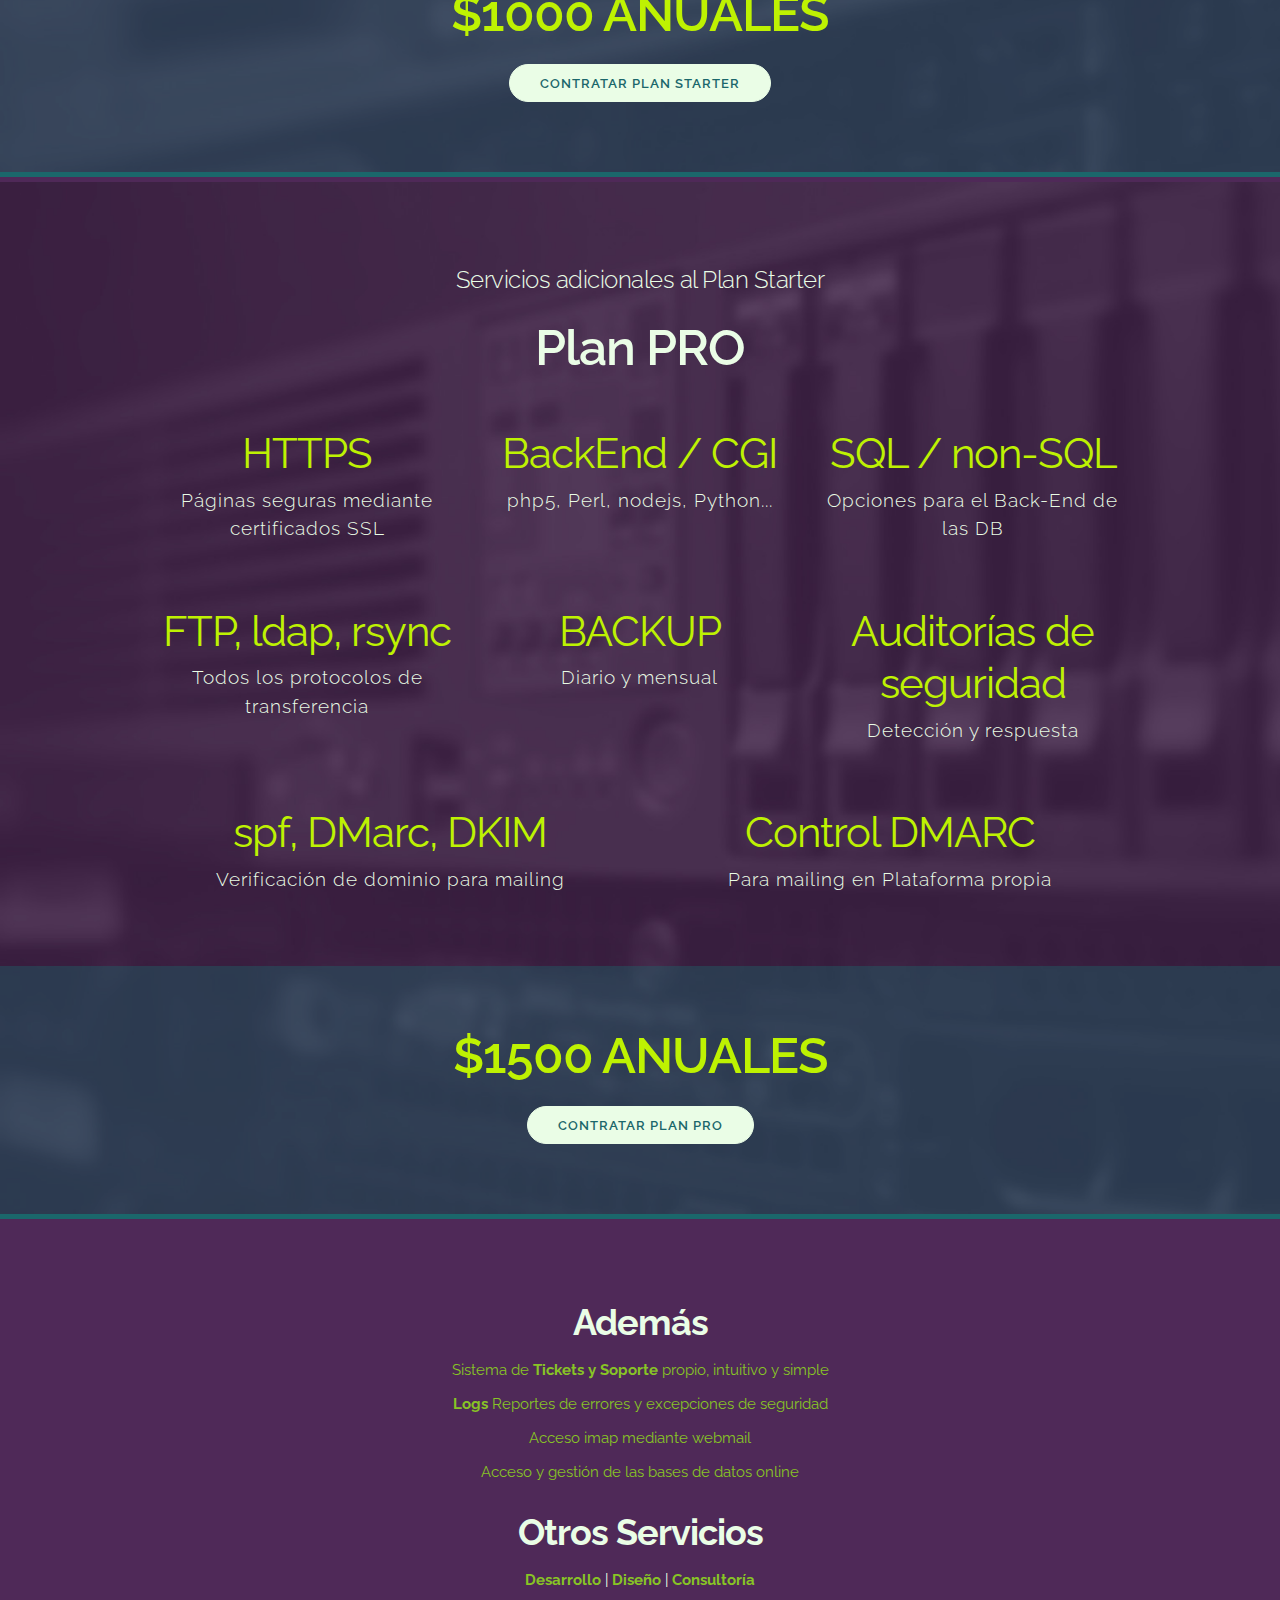
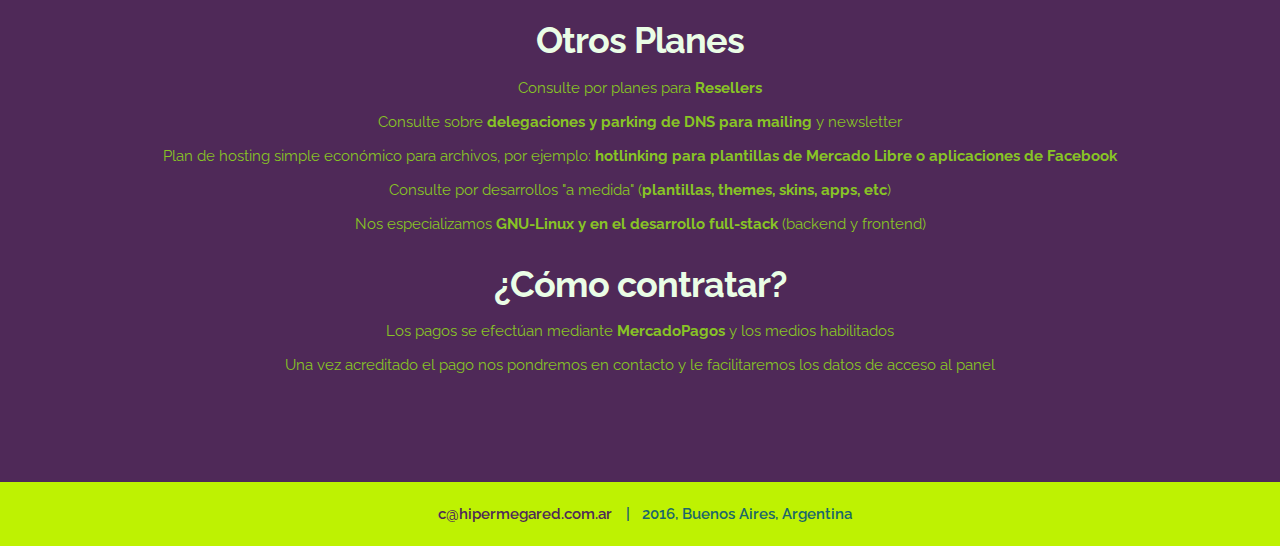
==== commit 1abd096c: "penegeada final" ====
--- a/landing-hmr/index.html
+++ b/landing-hmr/index.html
@@ -66,13 +66,14 @@
     <div class="section starter plan">
         <div class="container">
             <div class="row">
+                
+                <div class="four columns value">
+                    <h2 class="value-multiplier">Uptime 100%</h2>
+                    <h5 class="value-heading">Tu sitio OnLine siempre</h5>
+                </div>
                 <div class="four columns value">
                     <h2 class="value-multiplier">Ilimitada</h2>
                     <h5 class="value-heading">Transferencia Web</h5>
-                </div>
-                <div class="four columns value">
-                    <h2 class="value-multiplier">Uptime 100%</h2>
-                    <h5 class="value-heading">Tu sitio OnLine siempre</h5>
                 </div>
                 <div class="four columns value">
                     <h2 class="value-multiplier">WebPanel</h2>
@@ -150,16 +151,15 @@
                     <h5 class="value-heading">P&aacute;ginas seguras mediante certificados SSL</h5>
                 </div>
                 <div class="four columns value">
-                    <h2 class="value-multiplier">BackEnd/CGI</h2>
-                    <h5 class="value-heading">php5, Perl, nodejs, Python, C y otros lenguajes/frameworks</h5>
-                </div>
-                <div class="four columns value">
-                    <h2 class="value-multiplier">SQL/non-SQL</h2>
+                    <h2 class="value-multiplier">BackEnd / CGI</h2>
+                    <h5 class="value-heading">php5, Perl, nodejs, Python...</h5>
+                </div>
+                <div class="four columns value">
+                    <h2 class="value-multiplier">SQL / non-SQL</h2>
                     <h5 class="value-heading">Opciones para el Back-End de las DB</h5>
                 </div>
             </div>
             <div class="row">
-                
                 <div class="four columns value">
                     <h2 class="value-multiplier">FTP, ldap, rsync</h2>
                     <h5 class="value-heading">Todos los protocolos de transferencia</h5>
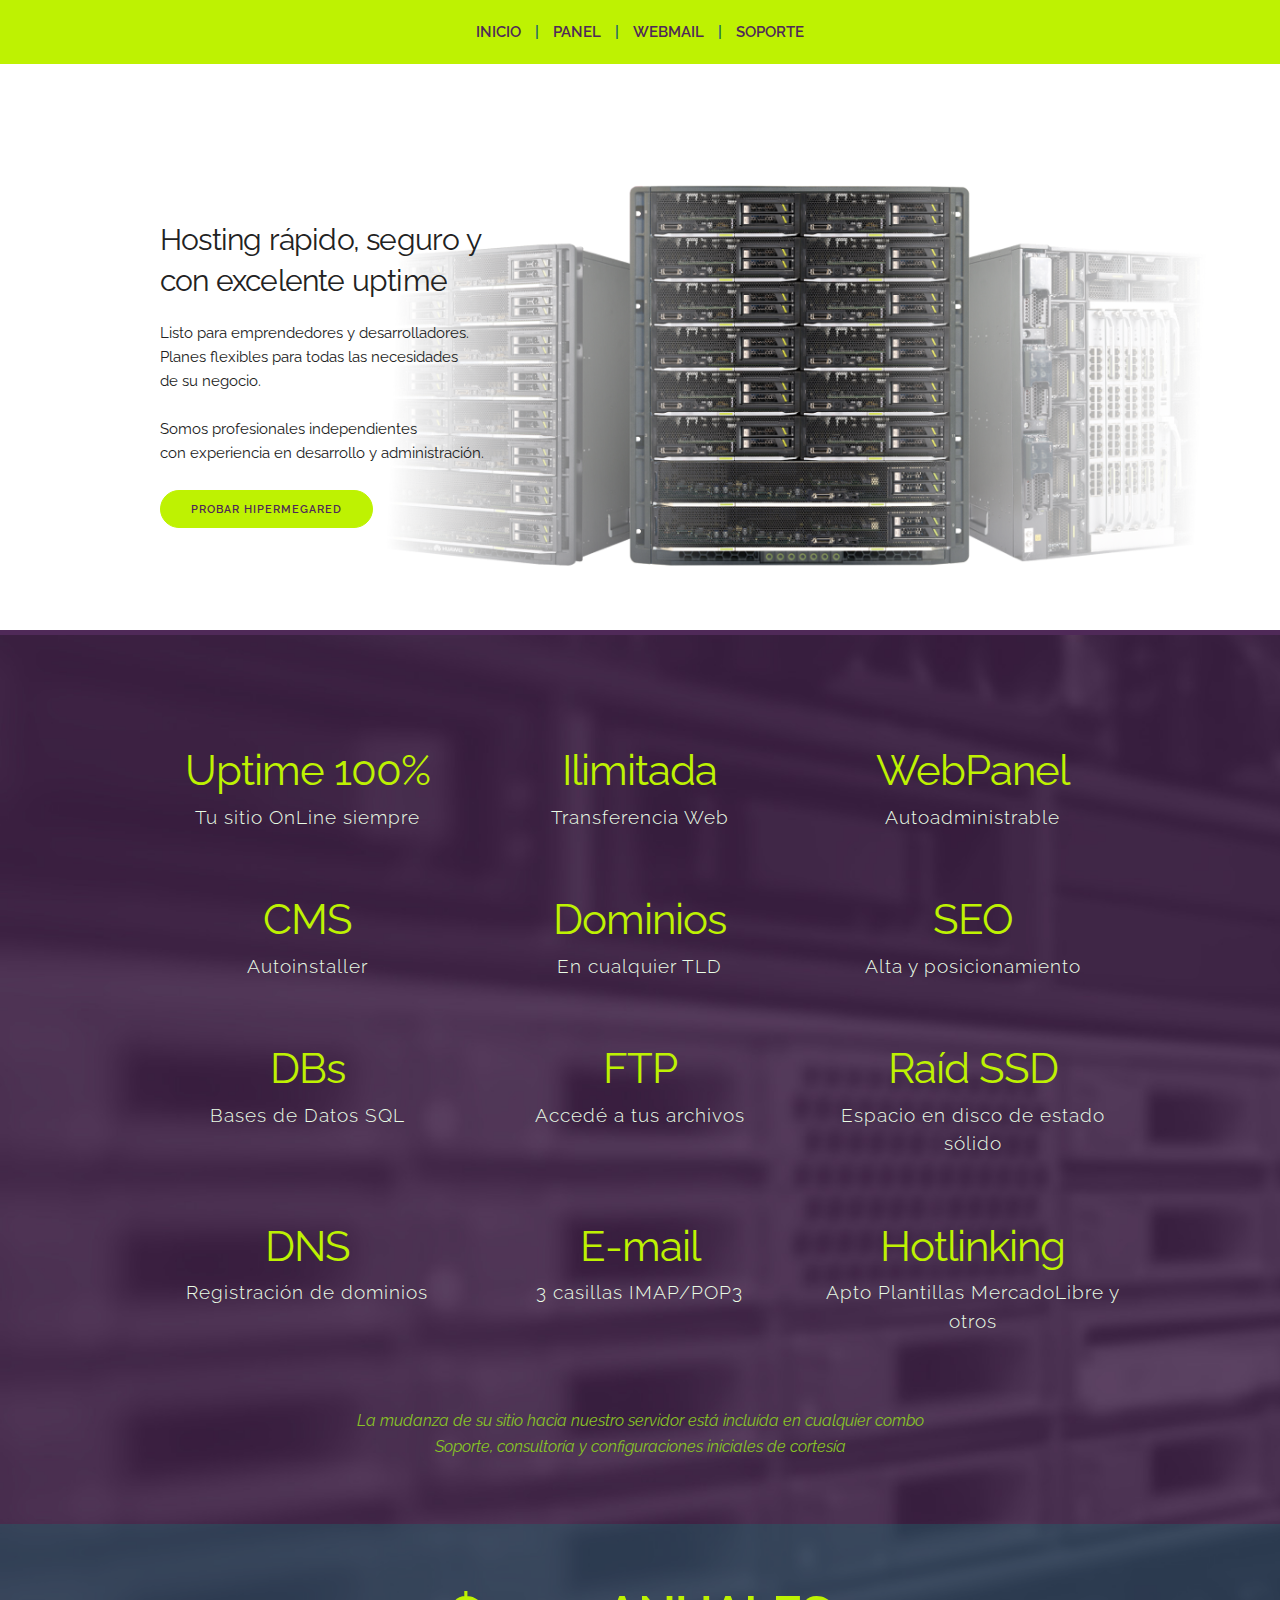
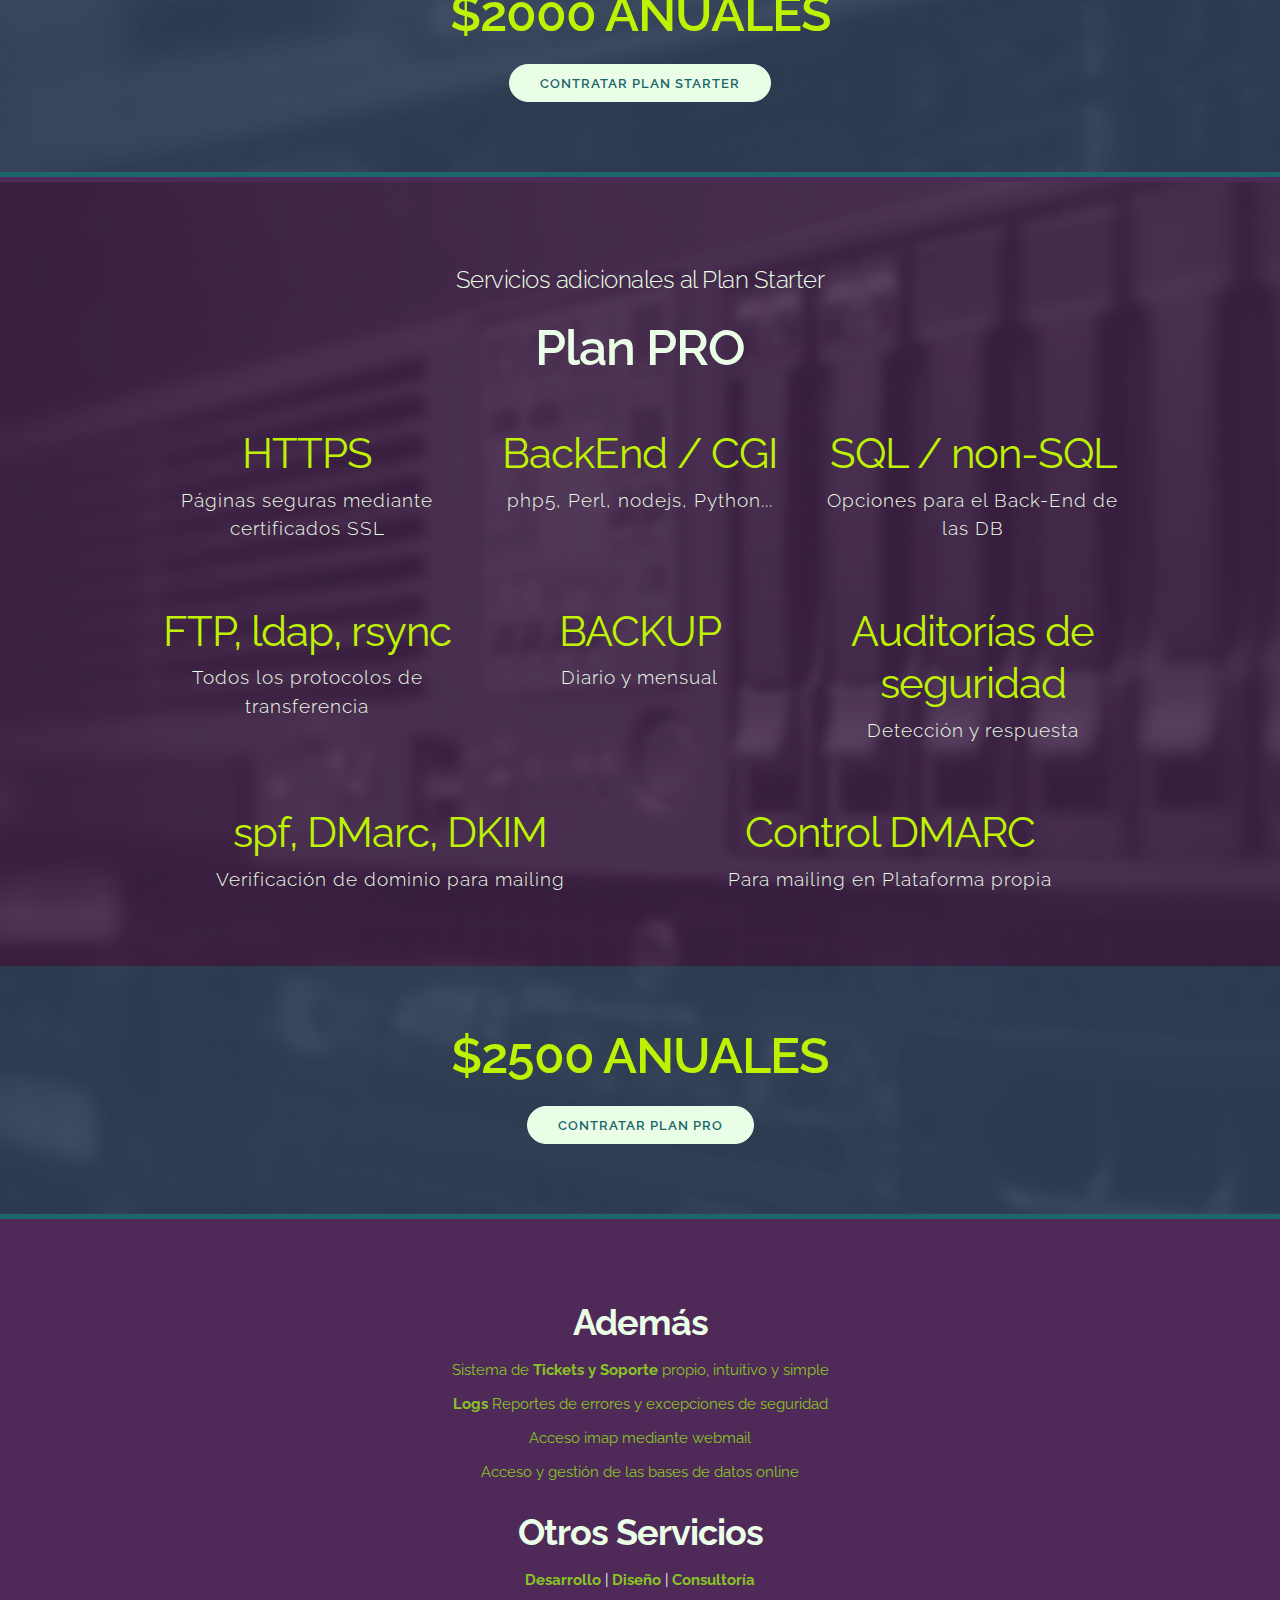
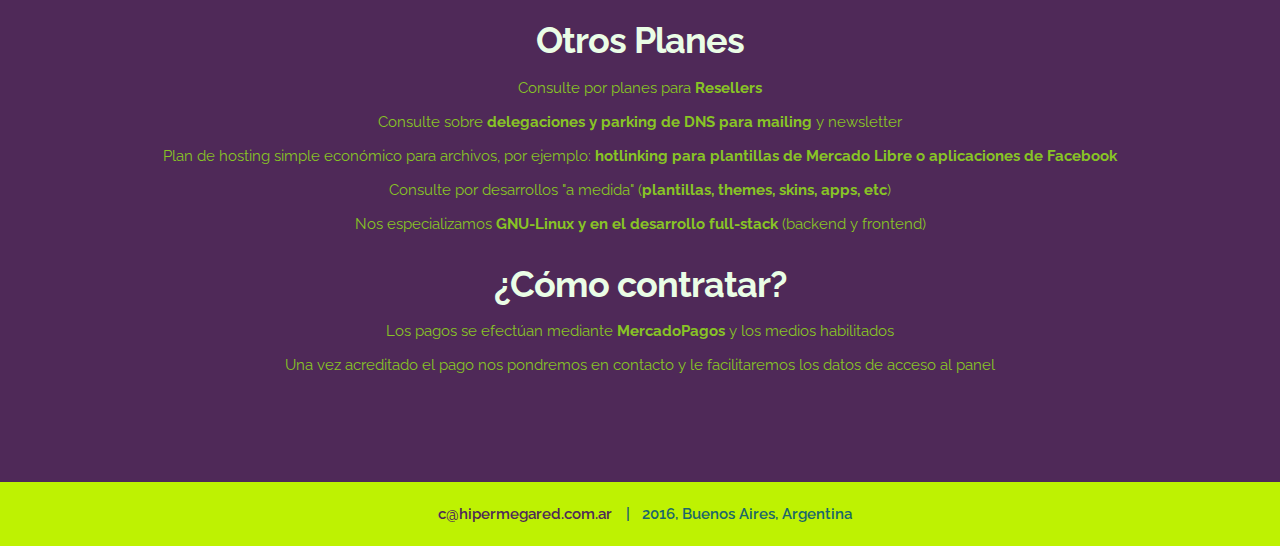
==== commit 75b184fd: "ajustee" ====
--- a/landing-hmr/index.html
+++ b/landing-hmr/index.html
@@ -133,7 +133,7 @@
         <!-- cierra .container -->
         <div class="contrata">
             <div class="container">
-                <h1 class="titulo ">$1000 ANUALES</h1>
+                <h1 class="titulo ">$2000 ANUALES</h1>
                 <a class="button button-primary" href="http://articulo.mercadolibre.com.ar/MLA-625133659-hosting-anual-rapido-seguro-y-con-excelente-uptime-_JM" target="_blank">
               Contratar Plan STARTER
             </a>
@@ -187,7 +187,7 @@
         <!-- cierra .container -->
         <div class="contrata">
             <div class="container">
-                <h1 class="titulo ">$1500 ANUALES</h1>
+                <h1 class="titulo ">$2500 ANUALES</h1>
                 <a class="button button-primary" href="http://articulo.mercadolibre.com.ar/MLA-625133412-hosting-anual-pro-rapido-seguro-y-con-excelente-uptime-_JM" target="_blank">Contratar Plan PRO</a>
             </div>
         </div>
